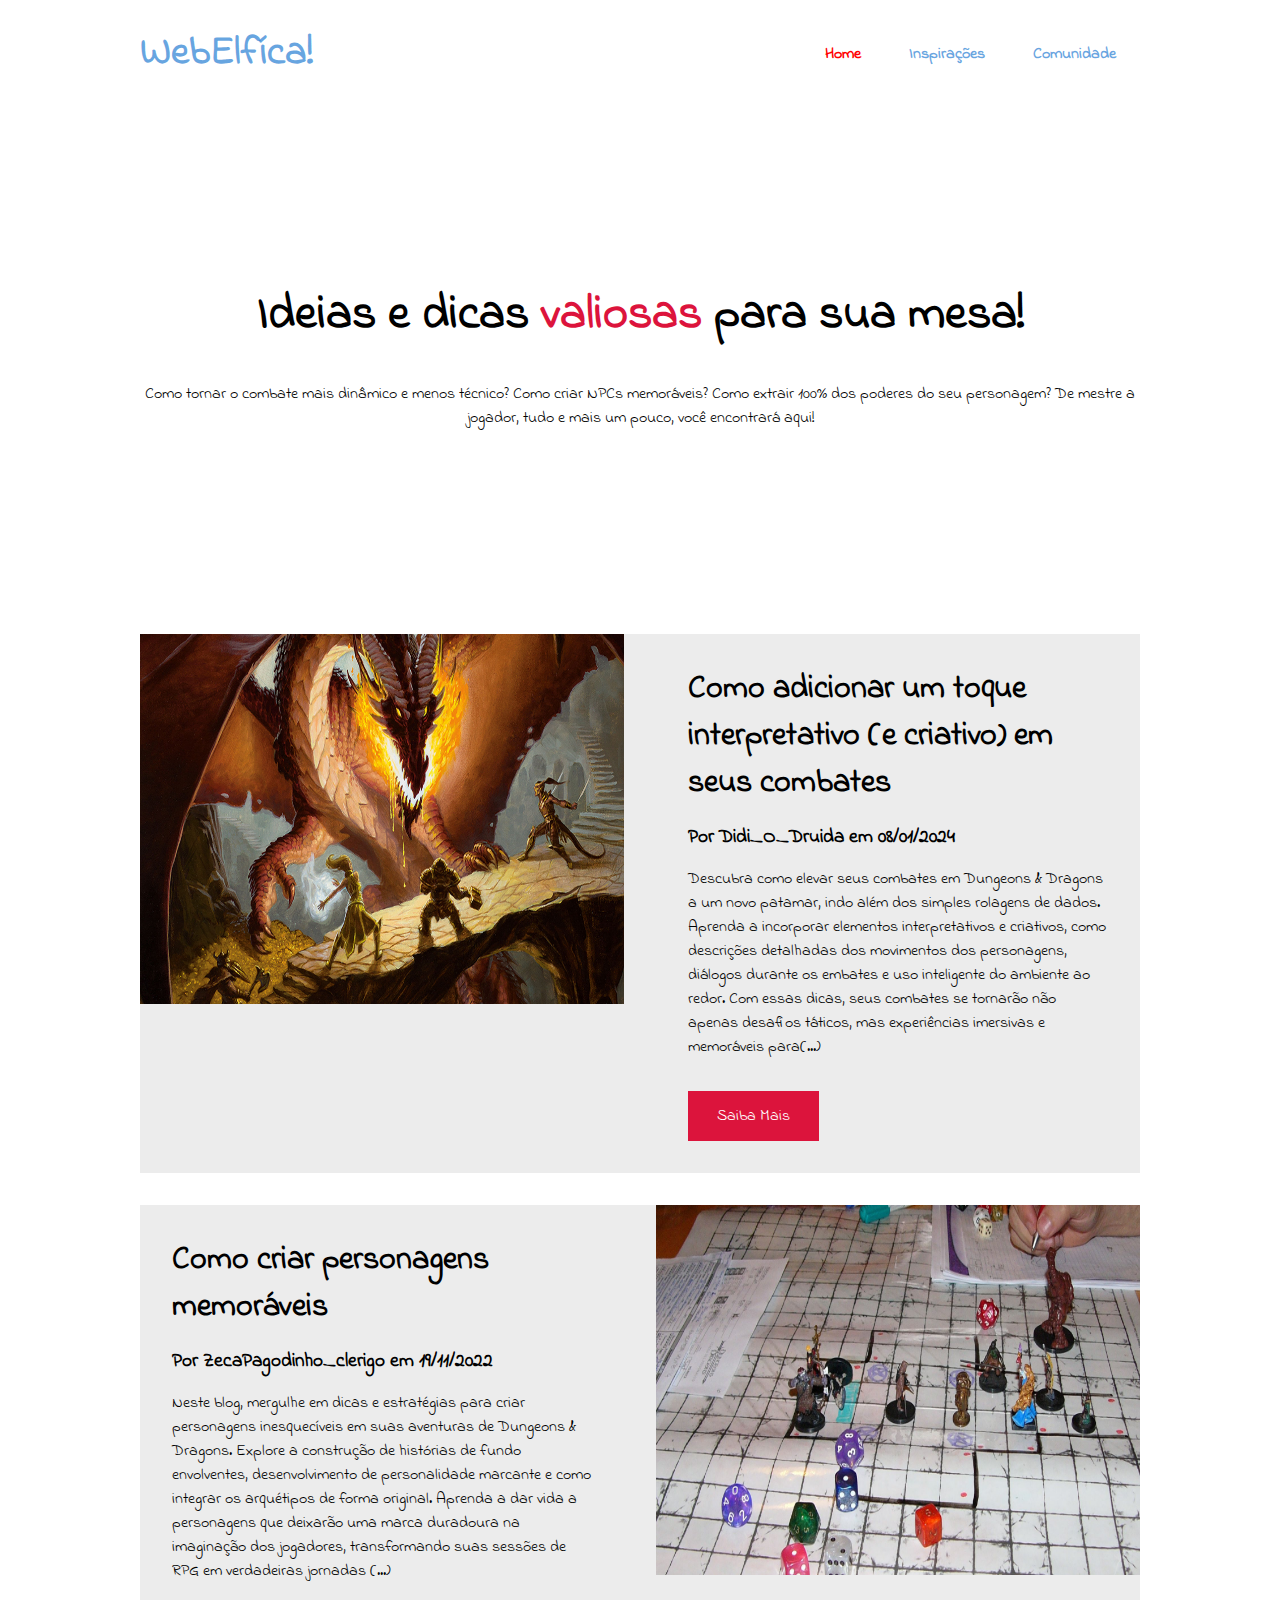
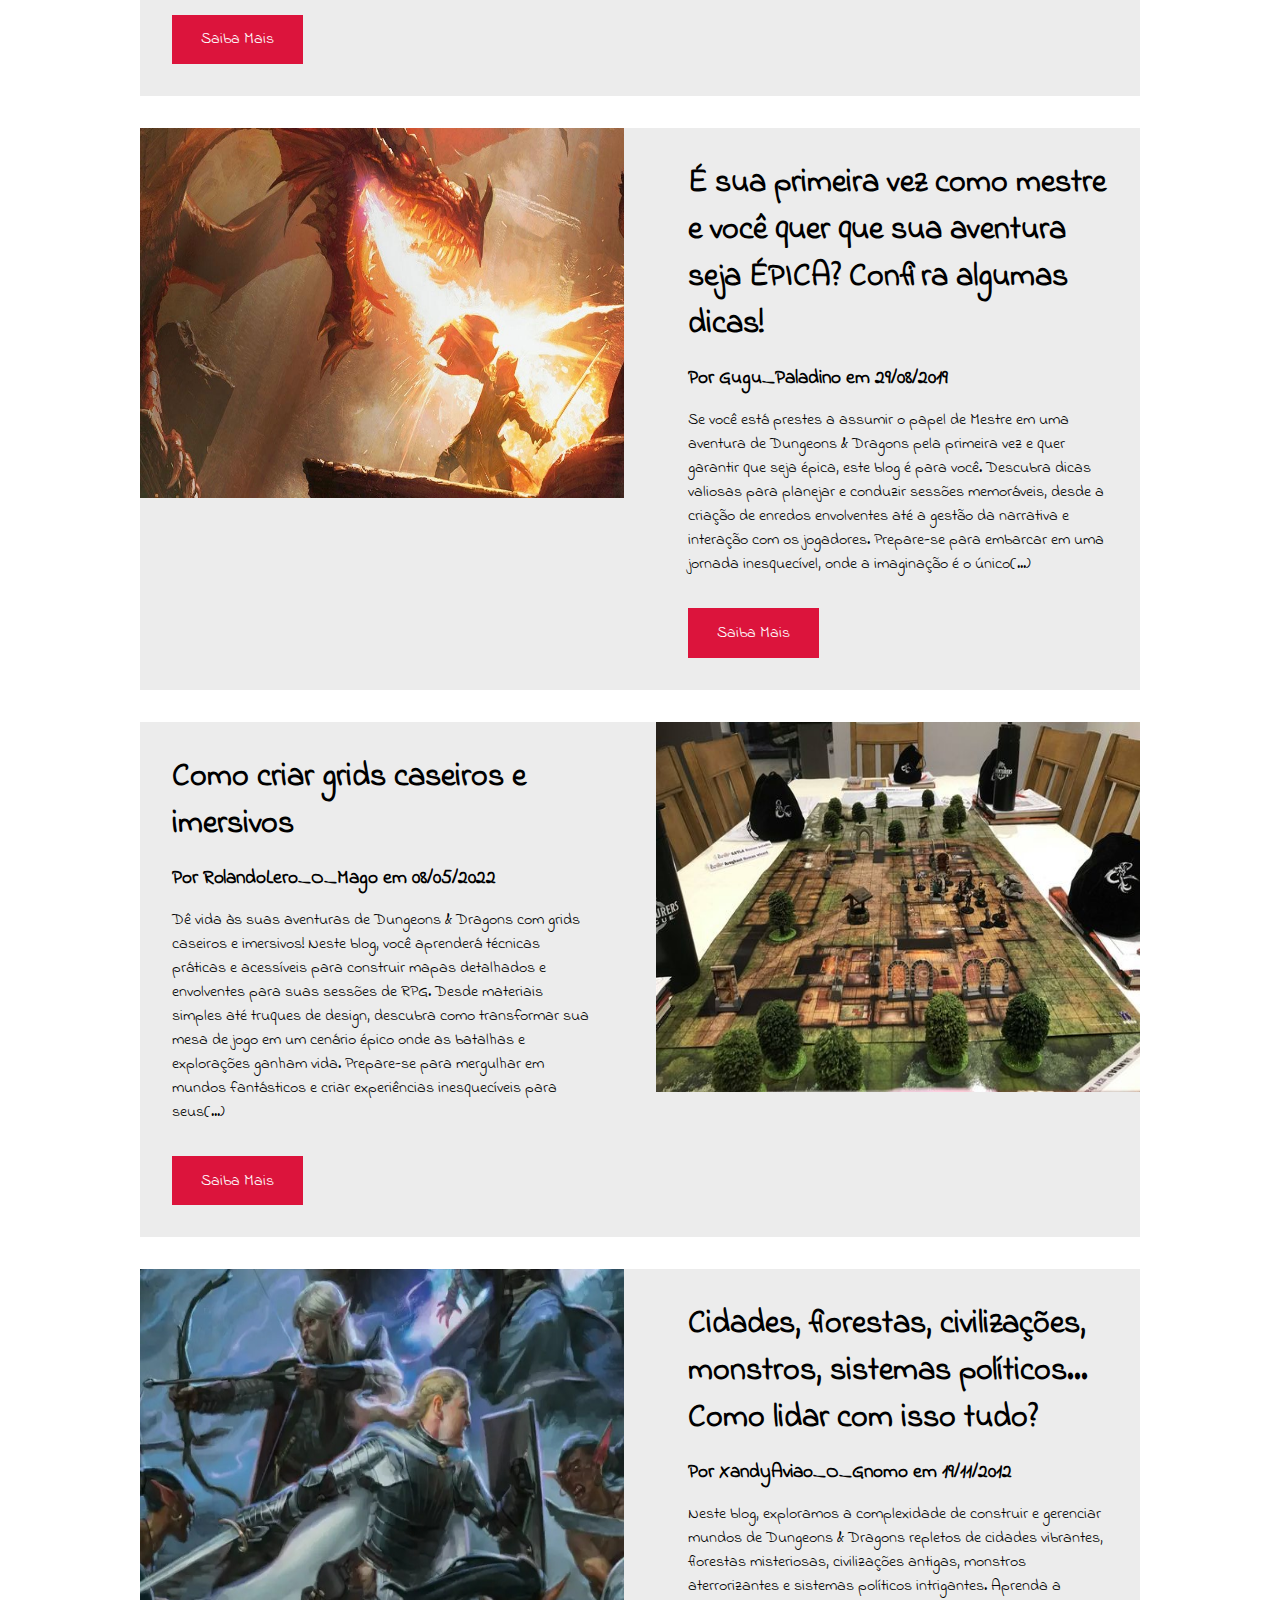
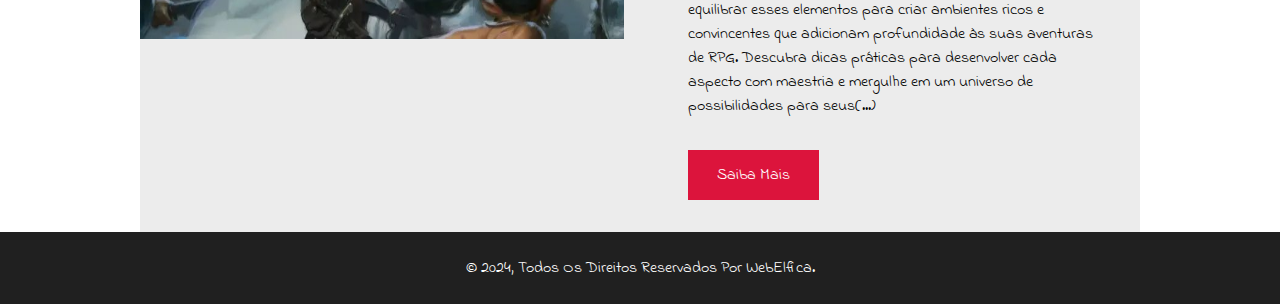
==== index.html @ 07626b5f "Initial commit" ====
<!DOCTYPE html>
<html lang="en">

<head>
  <meta charset="UTF-8">
  <meta http-equiv="X-UA-Compatible" content="IE=edge">
  <meta name="viewport" content="width=device-width, initial-scale=1.0">
  <link rel="stylesheet" href="style.css">
  <title>Document</title>
</head>

<body>
  <div class="container">
    <header class="header">
      <div class="logo">WebElfíca!</div>

      <nav>
        <ul>
          <li><a href="#"class="active" >Home</a></li>
          <li><a href="#">Inspirações</a></li>
          <li><a href="#">Comunidade</a></li>
        </ul>
      </nav>
    </header>
    <section class="hero">
      <h1>Ideias e dicas<span> valiosas</span> para sua mesa!</h1>
      <p>Como tornar o combate mais dinâmico e menos técnico? Como criar NPCs memoráveis? Como extrair 100% dos poderes do seu personagem? De mestre a jogador, tudo e mais um pouco, você encontrará aqui!</p>
    </section>
    <main>
      <section class="card">
        <img src="dd.jpg" height="250" alt="Imagem de um jogador de D&D">
        <div>
          <h3>Como adicionar um toque interpretativo (e criativo) em seus combates</h3>
          <p class="publish-date">Por Didi_O_Druida em 08/01/2024</p>
          <p> Descubra como elevar seus combates em Dungeons & Dragons a um novo patamar, indo além dos simples rolagens de dados. Aprenda a incorporar elementos interpretativos e criativos, como descrições detalhadas dos movimentos dos personagens, diálogos durante os embates e uso inteligente do ambiente ao redor. Com essas dicas, seus combates se tornarão não apenas desafios táticos, mas experiências imersivas e memoráveis para(...)</p>
          <a href="#" class="btn">Saiba mais</a>
        </div>
      </section>

      <section class="card">
        <img src="bonecos_dnd.jpg" height="250" alt="Tabuleiro com miniaturas e dados ">
        <div>
          <h3>Como criar personagens memoráveis</h3>
          <p class="publish-date">Por ZecaPagodinho_clerigo em 19/11/2022</p>
          <p>Neste blog, mergulhe em dicas e estratégias para criar personagens inesquecíveis em suas aventuras de Dungeons & Dragons. Explore a construção de histórias de fundo envolventes, desenvolvimento de personalidade marcante e como integrar os arquétipos de forma original. Aprenda a dar vida a personagens que deixarão uma marca duradoura na imaginação dos jogadores, transformando suas sessões de RPG em verdadeiras jornadas (...)</p>
          <a href="#" class="btn">Saiba mais</a>
        </div>
      </section>

      <section class="card">
        <img src="primeira_aven_dnd.jpeg" height="250" alt="Imagem de um jogador de D&D">
        <div>
          <h3>É sua primeira vez como mestre e você quer que sua aventura seja ÉPICA? Confira algumas dicas!</h3>
          <p class="publish-date">Por Gugu_Paladino em 29/08/2019</p>
          <p>Se você está prestes a assumir o papel de Mestre em uma aventura de Dungeons & Dragons pela primeira vez e quer garantir que seja épica, este blog é para você. Descubra dicas valiosas para planejar e conduzir sessões memoráveis, desde a criação de enredos envolventes até a gestão da narrativa e interação com os jogadores. Prepare-se para embarcar em uma jornada inesquecível, onde a imaginação é o único(...)</p>
          <a href="#" class="btn">Saiba mais</a>
        </div>
      </section>

      <section class="card">
        <img src="caseiros.jpg" height="250" alt="Imagem de um jogador de D&D">
        <div>
          <h3>Como criar grids caseiros e imersivos</h3>
          <p class="publish-date">Por RolandoLero_O_Mago em 08/05/2022</p>
          <p>Dê vida às suas aventuras de Dungeons & Dragons com grids caseiros e imersivos! Neste blog, você aprenderá técnicas práticas e acessíveis para construir mapas detalhados e envolventes para suas sessões de RPG. Desde materiais simples até truques de design, descubra como transformar sua mesa de jogo em um cenário épico onde as batalhas e explorações ganham vida. Prepare-se para mergulhar em mundos fantásticos e criar experiências inesquecíveis para seus(...)</p>
          <a href="#" class="btn">Saiba mais</a>
        </div>
      </section>

      <section class="card">
        <img src="druida.png" height="250" alt="Imagem de um jogador de D&D">
        <div>
          <h3>Cidades, florestas, civilizações, monstros, sistemas políticos... Como lidar com isso tudo?</h3>
          <p class="publish-date">Por XandyAviao_O_Gnomo em 19/11/2012</p>
          <p> Neste blog, exploramos a complexidade de construir e gerenciar mundos de Dungeons & Dragons repletos de cidades vibrantes, florestas misteriosas, civilizações antigas, monstros aterrorizantes e sistemas políticos intrigantes. Aprenda a equilibrar esses elementos para criar ambientes ricos e convincentes que adicionam profundidade às suas aventuras de RPG. Descubra dicas práticas para desenvolver cada aspecto com maestria e mergulhe em um universo de possibilidades para seus(...)</p>
          <a href="#" class="btn">Saiba mais</a>
        </div>
      </section>
    </main>
  </div>
  <div class="footer">
    &copy; 2024, Todos Os Direitos Reservados por WebElfica.
  </div>

</body>

</html>
---- style.css ----
@import url('https://fonts.googleapis.com/css2?family=Indie+Flower&family=Kanit:ital,wght@0,100;0,200;0,300;0,400;0,500;0,600;0,700;0,800;0,900;1,100;1,200;1,300;1,400;1,500;1,600;1,700;1,800;1,900&family=Roboto+Slab:wght@400;500;600;700;800;900&display=swap');

*,
*::before,
*::after{
  margin: 0;
  padding: 0;
  box-sizing: border-box;
}

body{
    font-family: "Indie Flower", cursive;
    font-weight: 400;
    font-style: normal;
  
}
a{
  color: #0069cc99;
  text-decoration: none;    
}
.container{
  max-width: 1000px;
  margin: 0 auto;
}
.header{
  display: flex;
  align-items: center;
  justify-content: space-between;
  padding: 1.5rem 0;
}
.logo{
  font-size: 2.5rem;
  color: #0069cc99;
  font-weight: 700;
}

nav ul{
  display: flex;
}

nav ul li{
  list-style: none;
}

nav ul li a{
  font-weight: 700;
  padding: 0 1.5rem;
}

.active{
  color: red;
}

.hero{
  height: 55vh;
  display: flex;
  flex-direction: column;
  align-items: center;
  justify-content: center;
  text-align: center;
}
.hero h1{
  font-size: 3rem;
  margin-bottom: 2rem;
}
.hero h1 span{
  color: crimson;
}

img{
  width: 100%;
}
.card{
  display: grid;
  grid-template-columns: repeat(2, 1fr);
  gap: 2rem;
  margin-top: 2rem;
  background-color: #ececec;
  
}

.card > div{
  padding: 2rem;
}

.card:nth-child(even) img{
  order: 2;
}

.card img{
  height: 370px;
}
.card h3{
  font-size: 2rem;
  margin-bottom: 1rem;
}
.publish-date{
  font-size: 1.2rem;
  font-weight: 700;
  margin-bottom: 1rem;
}

.btn{
  display: inline-block;
  text-transform: capitalize;
  background: crimson;
  color: #fff;
  padding: .8rem 1.8rem;
  margin-top: 2rem;
  cursor: pointer;
  transition: opacity .2s ease;
}
.btn:hover{
  opacity: .8;
}

.footer{
  font-size: 1rem;
  background: #202020;
  padding: 1.5rem 0;
  color: #fff;
  text-align: center;
  text-transform: capitalize;
}

@media(max-width: 1000px){
  .container{
    padding: 0 5%;
    
  }
}

@media(max-width: 700px){
  body{
    font-size: 1.2rem;
  }
  .hero h1,
  .logo{
    font-size: 2rem;
  }
  .card{
    display: block;
  }
    
  
}
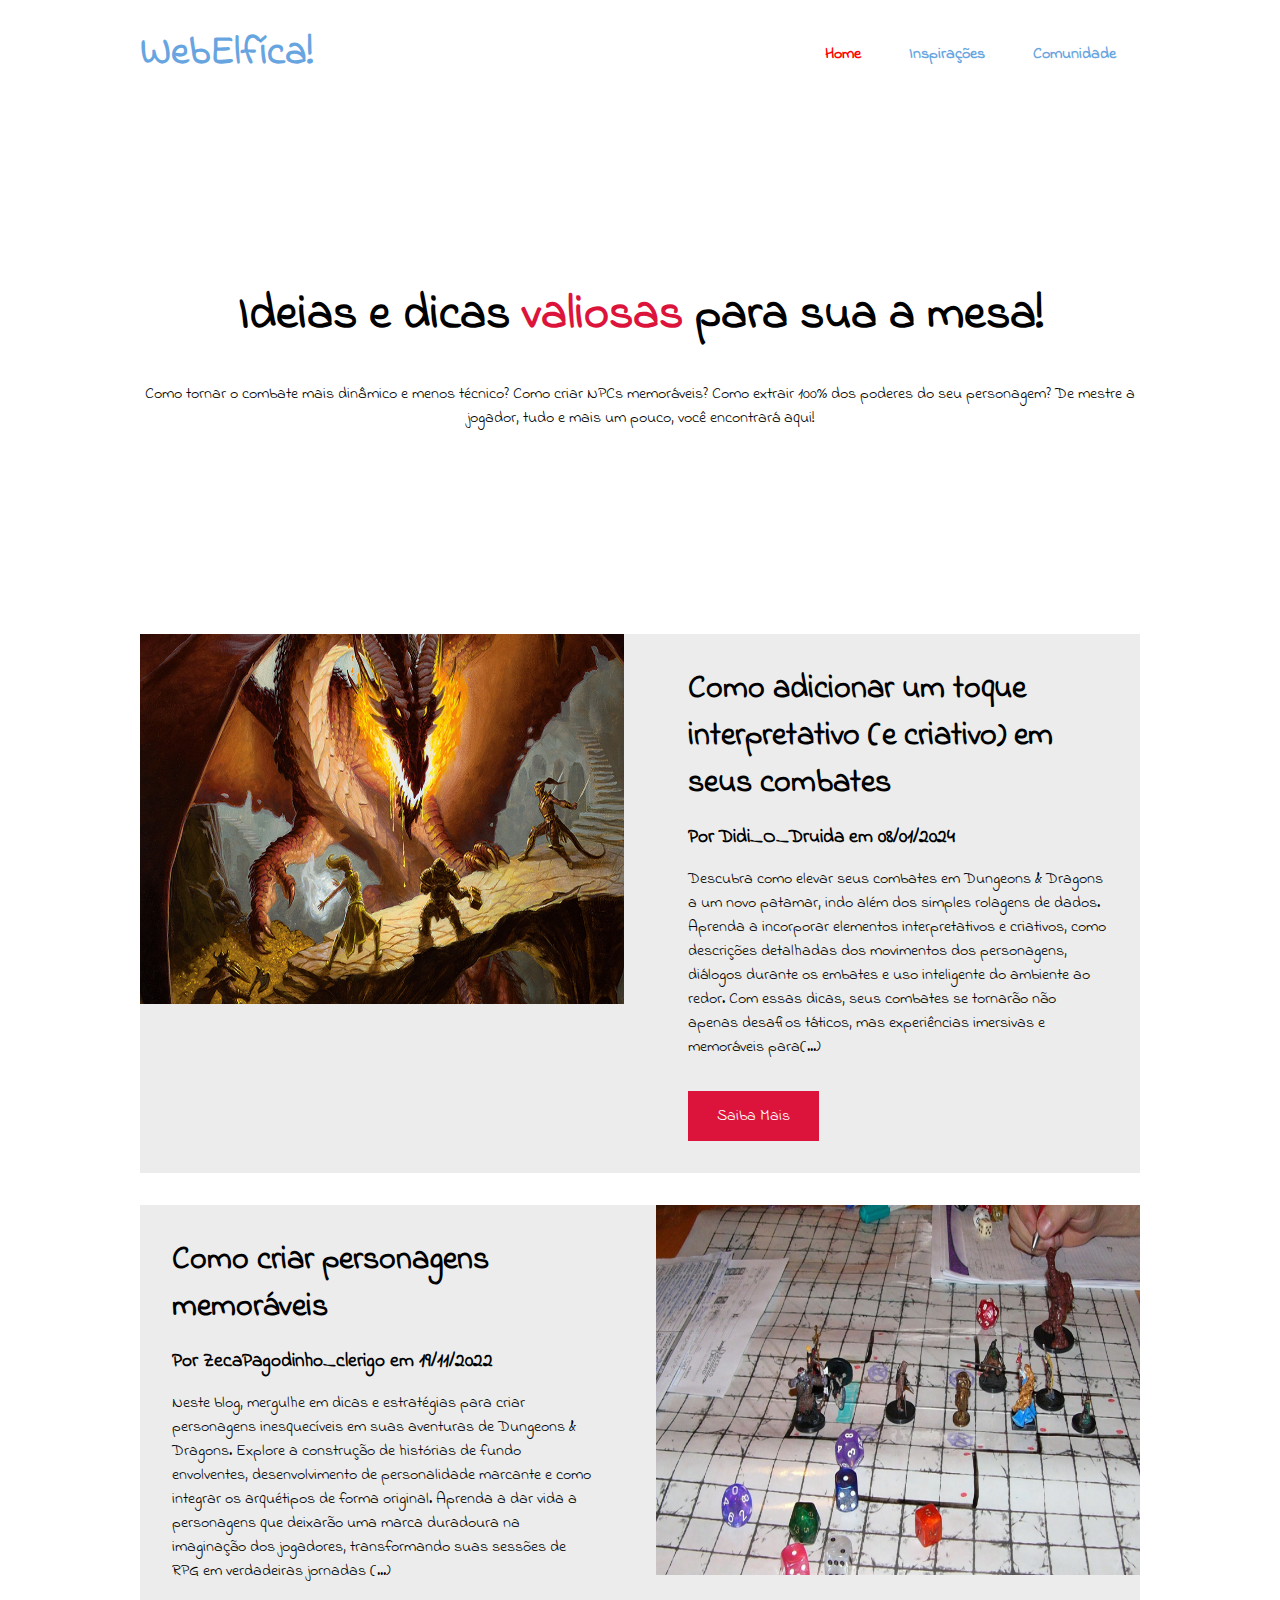
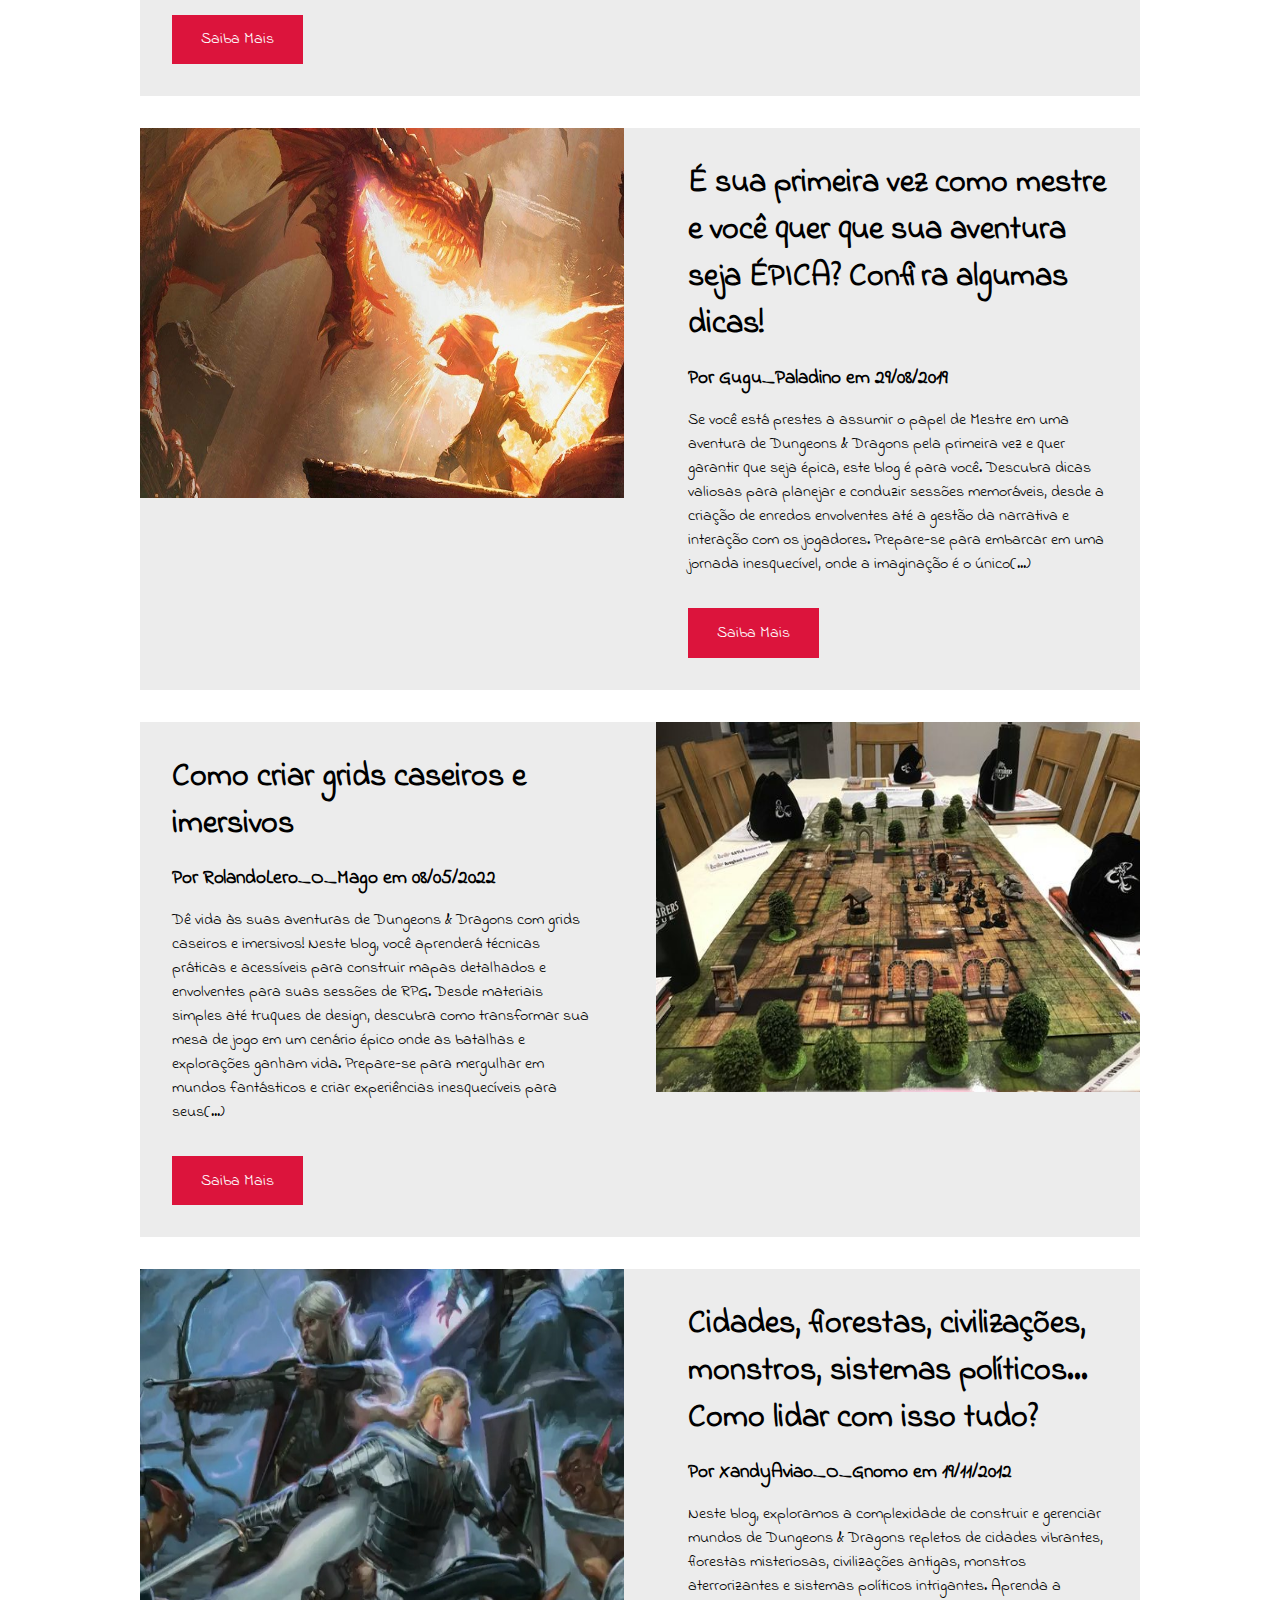
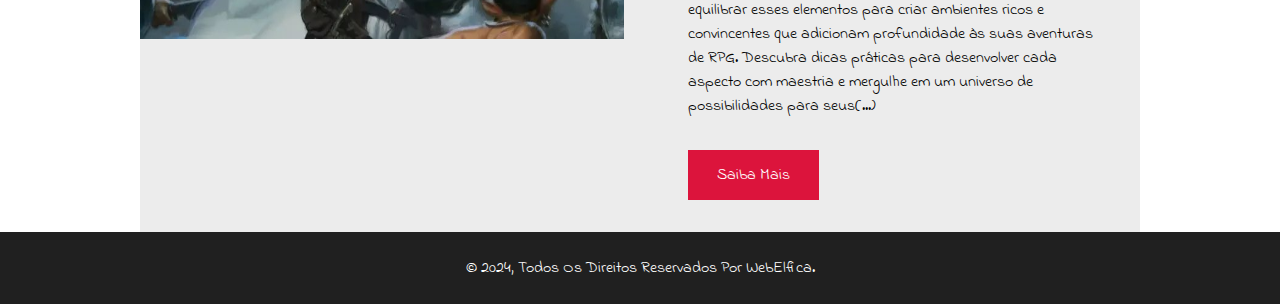
==== commit 225c4b1e: "Correção no título inicial" ====
--- a/index.html
+++ b/index.html
@@ -23,7 +23,7 @@
       </nav>
     </header>
     <section class="hero">
-      <h1>Ideias e dicas<span> valiosas</span> para sua mesa!</h1>
+      <h1>Ideias e dicas<span> valiosas</span> para sua a mesa!</h1>
       <p>Como tornar o combate mais dinâmico e menos técnico? Como criar NPCs memoráveis? Como extrair 100% dos poderes do seu personagem? De mestre a jogador, tudo e mais um pouco, você encontrará aqui!</p>
     </section>
     <main>
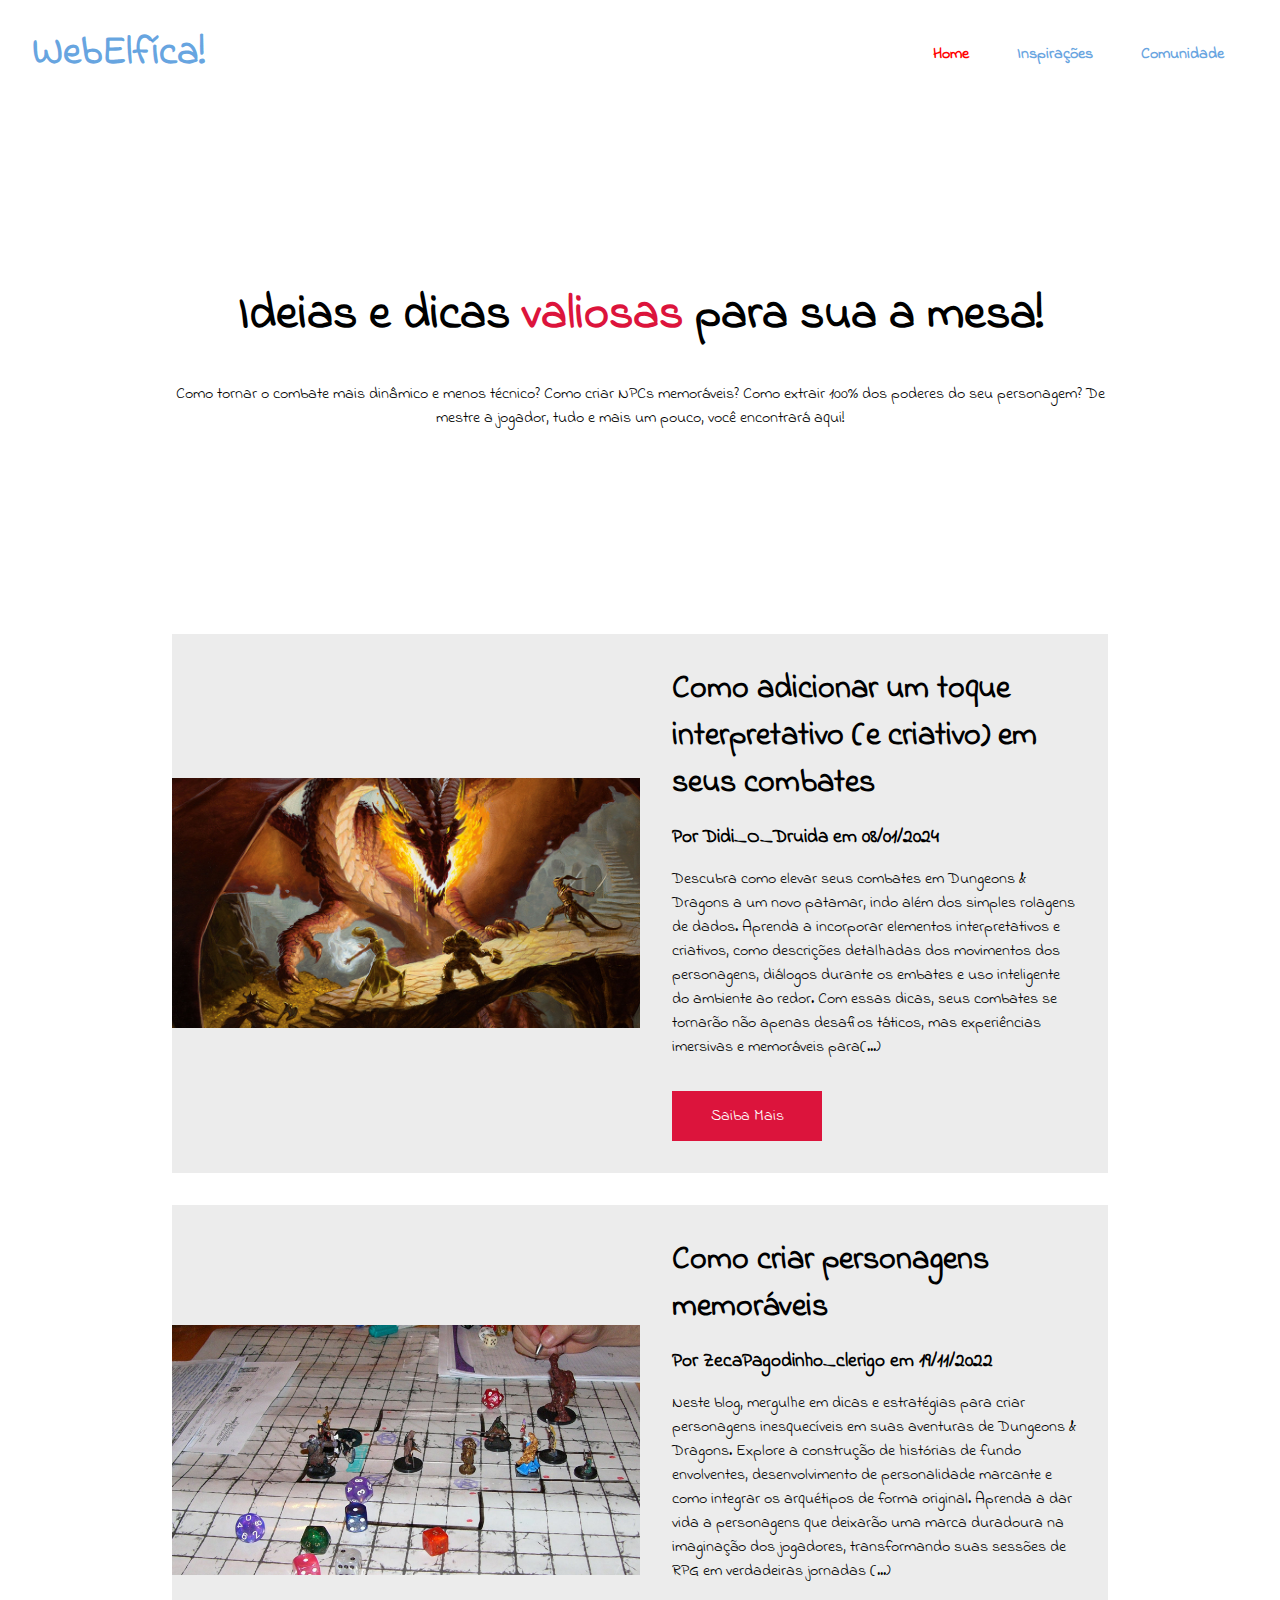
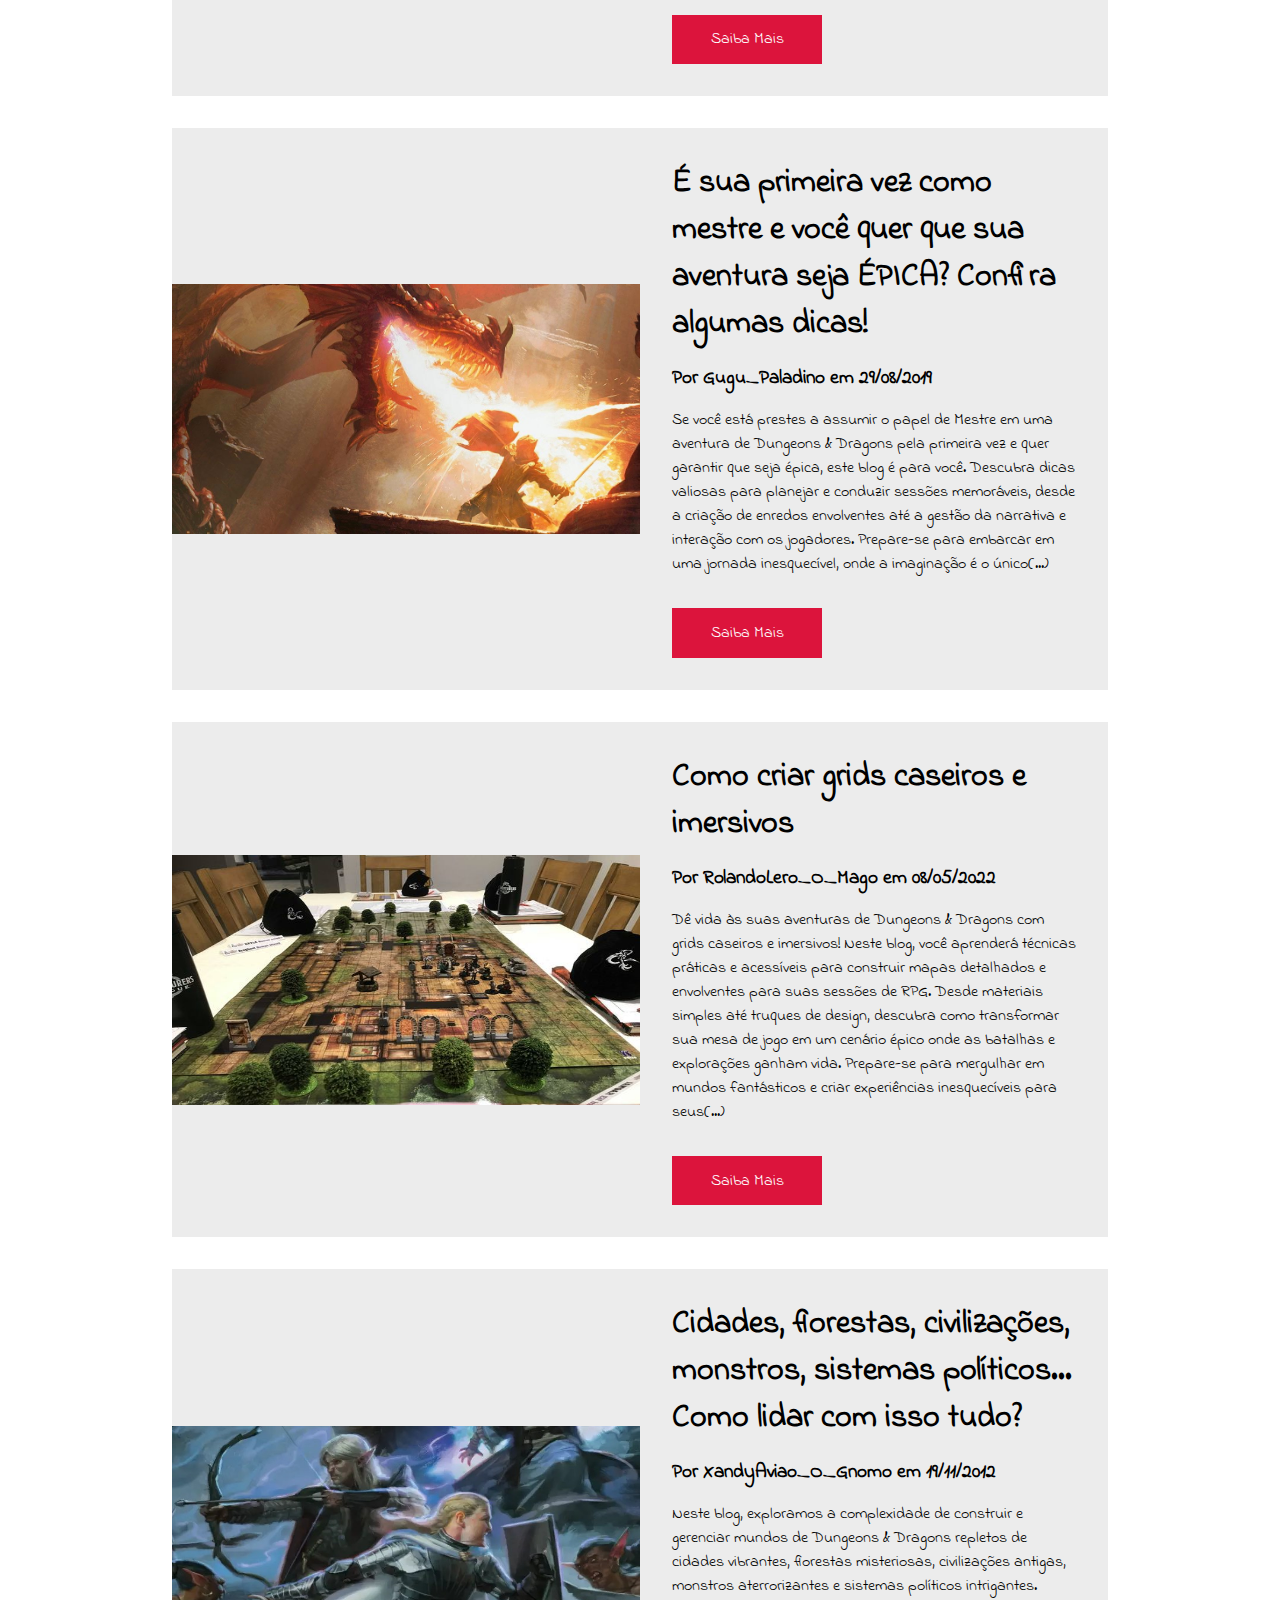
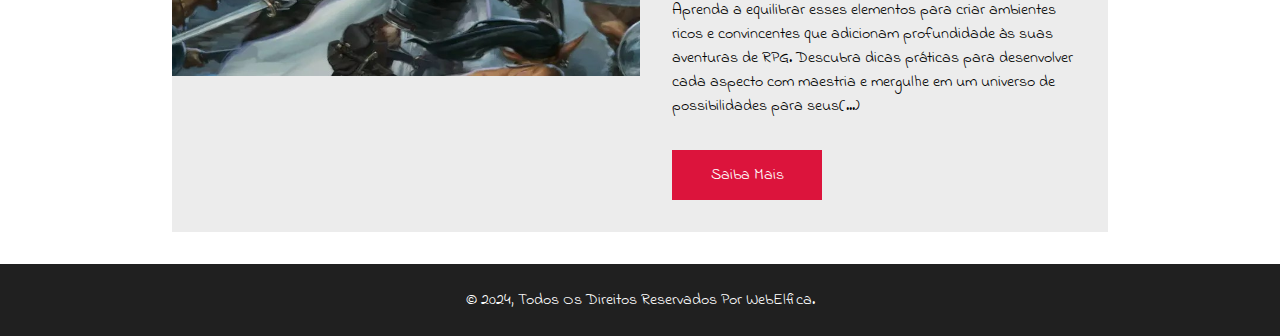
==== commit dd0fb8d3: "Atualização WebElfica!" ====
--- a/index.html
+++ b/index.html
@@ -1,87 +1,163 @@
 <!DOCTYPE html>
 <html lang="en">
+  <head>
+    <meta charset="UTF-8" />
+    <meta http-equiv="X-UA-Compatible" content="IE=edge" />
+    <meta name="viewport" content="width=device-width, initial-scale=1.0" />
+    <link rel="stylesheet" href="style.css" />
+    <title>Document</title>
+  </head>
 
-<head>
-  <meta charset="UTF-8">
-  <meta http-equiv="X-UA-Compatible" content="IE=edge">
-  <meta name="viewport" content="width=device-width, initial-scale=1.0">
-  <link rel="stylesheet" href="style.css">
-  <title>Document</title>
-</head>
+  <body>
+    <div class="container">
+      <header class="header">
+        <div class="logo">WebElfíca!</div>
 
-<body>
-  <div class="container">
-    <header class="header">
-      <div class="logo">WebElfíca!</div>
+        <nav class="desktop">
+          <ul>
+            <li><a href="#" class="active">Home</a></li>
+            <li><a href="#">Inspirações</a></li>
+            <li><a href="#">Comunidade</a></li>
+          </ul>
+        </nav>
 
-      <nav>
-        <ul>
-          <li><a href="#"class="active" >Home</a></li>
-          <li><a href="#">Inspirações</a></li>
-          <li><a href="#">Comunidade</a></li>
-        </ul>
-      </nav>
-    </header>
-    <section class="hero">
-      <h1>Ideias e dicas<span> valiosas</span> para sua a mesa!</h1>
-      <p>Como tornar o combate mais dinâmico e menos técnico? Como criar NPCs memoráveis? Como extrair 100% dos poderes do seu personagem? De mestre a jogador, tudo e mais um pouco, você encontrará aqui!</p>
-    </section>
-    <main>
-      <section class="card">
-        <img src="dd.jpg" height="250" alt="Imagem de um jogador de D&D">
-        <div>
-          <h3>Como adicionar um toque interpretativo (e criativo) em seus combates</h3>
-          <p class="publish-date">Por Didi_O_Druida em 08/01/2024</p>
-          <p> Descubra como elevar seus combates em Dungeons & Dragons a um novo patamar, indo além dos simples rolagens de dados. Aprenda a incorporar elementos interpretativos e criativos, como descrições detalhadas dos movimentos dos personagens, diálogos durante os embates e uso inteligente do ambiente ao redor. Com essas dicas, seus combates se tornarão não apenas desafios táticos, mas experiências imersivas e memoráveis para(...)</p>
-          <a href="#" class="btn">Saiba mais</a>
-        </div>
-      </section>
+        <nav class="mobile">
+          <div class="line"></div>
+          <div class="line"></div>
+          <div class="line"></div>
+        </nav>
 
-      <section class="card">
-        <img src="bonecos_dnd.jpg" height="250" alt="Tabuleiro com miniaturas e dados ">
-        <div>
-          <h3>Como criar personagens memoráveis</h3>
-          <p class="publish-date">Por ZecaPagodinho_clerigo em 19/11/2022</p>
-          <p>Neste blog, mergulhe em dicas e estratégias para criar personagens inesquecíveis em suas aventuras de Dungeons & Dragons. Explore a construção de histórias de fundo envolventes, desenvolvimento de personalidade marcante e como integrar os arquétipos de forma original. Aprenda a dar vida a personagens que deixarão uma marca duradoura na imaginação dos jogadores, transformando suas sessões de RPG em verdadeiras jornadas (...)</p>
-          <a href="#" class="btn">Saiba mais</a>
-        </div>
-      </section>
-
-      <section class="card">
-        <img src="primeira_aven_dnd.jpeg" height="250" alt="Imagem de um jogador de D&D">
-        <div>
-          <h3>É sua primeira vez como mestre e você quer que sua aventura seja ÉPICA? Confira algumas dicas!</h3>
-          <p class="publish-date">Por Gugu_Paladino em 29/08/2019</p>
-          <p>Se você está prestes a assumir o papel de Mestre em uma aventura de Dungeons & Dragons pela primeira vez e quer garantir que seja épica, este blog é para você. Descubra dicas valiosas para planejar e conduzir sessões memoráveis, desde a criação de enredos envolventes até a gestão da narrativa e interação com os jogadores. Prepare-se para embarcar em uma jornada inesquecível, onde a imaginação é o único(...)</p>
-          <a href="#" class="btn">Saiba mais</a>
-        </div>
-      </section>
-
-      <section class="card">
-        <img src="caseiros.jpg" height="250" alt="Imagem de um jogador de D&D">
-        <div>
-          <h3>Como criar grids caseiros e imersivos</h3>
-          <p class="publish-date">Por RolandoLero_O_Mago em 08/05/2022</p>
-          <p>Dê vida às suas aventuras de Dungeons & Dragons com grids caseiros e imersivos! Neste blog, você aprenderá técnicas práticas e acessíveis para construir mapas detalhados e envolventes para suas sessões de RPG. Desde materiais simples até truques de design, descubra como transformar sua mesa de jogo em um cenário épico onde as batalhas e explorações ganham vida. Prepare-se para mergulhar em mundos fantásticos e criar experiências inesquecíveis para seus(...)</p>
-          <a href="#" class="btn">Saiba mais</a>
-        </div>
-      </section>
-
-      <section class="card">
-        <img src="druida.png" height="250" alt="Imagem de um jogador de D&D">
-        <div>
-          <h3>Cidades, florestas, civilizações, monstros, sistemas políticos... Como lidar com isso tudo?</h3>
-          <p class="publish-date">Por XandyAviao_O_Gnomo em 19/11/2012</p>
-          <p> Neste blog, exploramos a complexidade de construir e gerenciar mundos de Dungeons & Dragons repletos de cidades vibrantes, florestas misteriosas, civilizações antigas, monstros aterrorizantes e sistemas políticos intrigantes. Aprenda a equilibrar esses elementos para criar ambientes ricos e convincentes que adicionam profundidade às suas aventuras de RPG. Descubra dicas práticas para desenvolver cada aspecto com maestria e mergulhe em um universo de possibilidades para seus(...)</p>
-          <a href="#" class="btn">Saiba mais</a>
-        </div>
-      </section>
-    </main>
-  </div>
-  <div class="footer">
-    &copy; 2024, Todos Os Direitos Reservados por WebElfica.
-  </div>
-
-</body>
-
-</html>+      </header>
+      <div class="content-container">
+        <section class="hero">
+          <h1>Ideias e dicas<span> valiosas</span> para sua a mesa!</h1>
+          <p>
+            Como tornar o combate mais dinâmico e menos técnico? Como criar NPCs
+            memoráveis? Como extrair 100% dos poderes do seu personagem? De
+            mestre a jogador, tudo e mais um pouco, você encontrará aqui!
+          </p>
+        </section>
+        <main>
+          <section class="card">
+            <img src="dd.jpg" height="250" alt="Imagem de um jogador de D&D" />
+            <div>
+              <h3>
+                Como adicionar um toque interpretativo (e criativo) em seus
+                combates
+              </h3>
+              <p class="publish-date">Por Didi_O_Druida em 08/01/2024</p>
+              <p>
+                Descubra como elevar seus combates em Dungeons & Dragons a um
+                novo patamar, indo além dos simples rolagens de dados. Aprenda a
+                incorporar elementos interpretativos e criativos, como
+                descrições detalhadas dos movimentos dos personagens, diálogos
+                durante os embates e uso inteligente do ambiente ao redor. Com
+                essas dicas, seus combates se tornarão não apenas desafios
+                táticos, mas experiências imersivas e memoráveis para(...)
+              </p>
+              <a href="#" class="btn">Saiba mais</a>
+            </div>
+          </section>
+          <section class="card">
+            <img
+              src="bonecos_dnd.jpg"
+              height="250"
+              alt="Tabuleiro com miniaturas e dados "
+            />
+            <div>
+              <h3>Como criar personagens memoráveis</h3>
+              <p class="publish-date">
+                Por ZecaPagodinho_clerigo em 19/11/2022
+              </p>
+              <p>
+                Neste blog, mergulhe em dicas e estratégias para criar
+                personagens inesquecíveis em suas aventuras de Dungeons &
+                Dragons. Explore a construção de histórias de fundo envolventes,
+                desenvolvimento de personalidade marcante e como integrar os
+                arquétipos de forma original. Aprenda a dar vida a personagens
+                que deixarão uma marca duradoura na imaginação dos jogadores,
+                transformando suas sessões de RPG em verdadeiras jornadas (...)
+              </p>
+              <a href="#" class="btn">Saiba mais</a>
+            </div>
+          </section>
+          <section class="card">
+            <img
+              src="primeira_aven_dnd.jpeg"
+              height="250"
+              alt="Imagem de um jogador de D&D"
+            />
+            <div>
+              <h3>
+                É sua primeira vez como mestre e você quer que sua aventura seja
+                ÉPICA? Confira algumas dicas!
+              </h3>
+              <p class="publish-date">Por Gugu_Paladino em 29/08/2019</p>
+              <p>
+                Se você está prestes a assumir o papel de Mestre em uma aventura
+                de Dungeons & Dragons pela primeira vez e quer garantir que seja
+                épica, este blog é para você. Descubra dicas valiosas para
+                planejar e conduzir sessões memoráveis, desde a criação de
+                enredos envolventes até a gestão da narrativa e interação com os
+                jogadores. Prepare-se para embarcar em uma jornada inesquecível,
+                onde a imaginação é o único(...)
+              </p>
+              <a href="#" class="btn">Saiba mais</a>
+            </div>
+          </section>
+          <section class="card">
+            <img
+              src="caseiros.jpg"
+              height="250"
+              alt="Imagem de um jogador de D&D"
+            />
+            <div>
+              <h3>Como criar grids caseiros e imersivos</h3>
+              <p class="publish-date">Por RolandoLero_O_Mago em 08/05/2022</p>
+              <p>
+                Dê vida às suas aventuras de Dungeons & Dragons com grids
+                caseiros e imersivos! Neste blog, você aprenderá técnicas
+                práticas e acessíveis para construir mapas detalhados e
+                envolventes para suas sessões de RPG. Desde materiais simples
+                até truques de design, descubra como transformar sua mesa de
+                jogo em um cenário épico onde as batalhas e explorações ganham
+                vida. Prepare-se para mergulhar em mundos fantásticos e criar
+                experiências inesquecíveis para seus(...)
+              </p>
+              <a href="#" class="btn">Saiba mais</a>
+            </div>
+          </section>
+          <section class="card">
+            <img
+              src="druida.png"
+              height="250"
+              alt="Imagem de um jogador de D&D"
+            />
+            <div>
+              <h3>
+                Cidades, florestas, civilizações, monstros, sistemas
+                políticos... Como lidar com isso tudo?
+              </h3>
+              <p class="publish-date">Por XandyAviao_O_Gnomo em 19/11/2012</p>
+              <p>
+                Neste blog, exploramos a complexidade de construir e gerenciar
+                mundos de Dungeons & Dragons repletos de cidades vibrantes,
+                florestas misteriosas, civilizações antigas, monstros
+                aterrorizantes e sistemas políticos intrigantes. Aprenda a
+                equilibrar esses elementos para criar ambientes ricos e
+                convincentes que adicionam profundidade às suas aventuras de
+                RPG. Descubra dicas práticas para desenvolver cada aspecto com
+                maestria e mergulhe em um universo de possibilidades para
+                seus(...)
+              </p>
+              <a href="#" class="btn">Saiba mais</a>
+            </div>
+          </section>
+        </main>
+      </div>
+    </div>
+    <div class="footer">
+      &copy; 2024, Todos Os Direitos Reservados por WebElfica.
+    </div>
+  </body>
+</html>
--- a/style.css
+++ b/style.css
@@ -1,120 +1,153 @@
-@import url('https://fonts.googleapis.com/css2?family=Indie+Flower&family=Kanit:ital,wght@0,100;0,200;0,300;0,400;0,500;0,600;0,700;0,800;0,900;1,100;1,200;1,300;1,400;1,500;1,600;1,700;1,800;1,900&family=Roboto+Slab:wght@400;500;600;700;800;900&display=swap');
+@import url("https://fonts.googleapis.com/css2?family=Indie+Flower&family=Kanit:ital,wght@0,100;0,200;0,300;0,400;0,500;0,600;0,700;0,800;0,900;1,100;1,200;1,300;1,400;1,500;1,600;1,700;1,800;1,900&family=Roboto+Slab:wght@400;500;600;700;800;900&display=swap");
 
 *,
 *::before,
-*::after{
+*::after {
   margin: 0;
   padding: 0;
   box-sizing: border-box;
 }
 
-body{
-    font-family: "Indie Flower", cursive;
-    font-weight: 400;
-    font-style: normal;
-  
-}
-a{
+body {
+  font-family: "Indie Flower", cursive;
+  font-weight: 400;
+  font-style: normal;
+}
+a {
   color: #0069cc99;
-  text-decoration: none;    
-}
-.container{
-  max-width: 1000px;
-  margin: 0 auto;
-}
-.header{
+  text-decoration: none;
+}
+
+.header {
   display: flex;
   align-items: center;
   justify-content: space-between;
-  padding: 1.5rem 0;
-}
-.logo{
+  margin: 1.5rem 2rem;
+}
+
+nav.mobile {
+  position: absolute;
+  display: none;  
+  max-width: 37px;
+  display: flex;
+  flex-direction: column;
+  gap: 5px;
+  cursor: pointer;
+}
+
+.line {
+  display: none;
+  width: 37px;
+  height: 4px;
+  background-color: #0069cc99;
+  border-radius: 2px;
+}
+
+.logo {
   font-size: 2.5rem;
   color: #0069cc99;
   font-weight: 700;
 }
 
-nav ul{
-  display: flex;
-}
-
-nav ul li{
+nav ul {
+  display: flex;
+}
+
+nav ul li {
   list-style: none;
 }
 
-nav ul li a{
+nav ul li a {
   font-weight: 700;
   padding: 0 1.5rem;
 }
 
-.active{
+.active {
   color: red;
 }
 
-.hero{
+.hero {
   height: 55vh;
   display: flex;
   flex-direction: column;
   align-items: center;
   justify-content: center;
   text-align: center;
-}
-.hero h1{
+  margin-inline: 2rem;
+  margin-bottom: 2rem;
+}
+.hero h1 {
   font-size: 3rem;
   margin-bottom: 2rem;
 }
-.hero h1 span{
+.hero h1 span {
   color: crimson;
 }
 
-img{
+.content-container {
+  max-width: 1000px;
+  margin: 0 auto;
+  display: flex;
+  flex-direction: column;
+  align-items: center;
+}
+
+img {
   width: 100%;
 }
-.card{
-  display: grid;
+
+.card {
+  /* display: grid;
   grid-template-columns: repeat(2, 1fr);
   gap: 2rem;
-  margin-top: 2rem;
+  margin-bottom: 2rem;
+  background-color: #ececec; */
+  max-width: 1000px;
+  display: flex;  
+  align-items: center;
+  margin-bottom: 2rem;
   background-color: #ececec;
-  
-}
-
-.card > div{
+  margin-inline: 2rem;
+}
+
+.card > div {
   padding: 2rem;
-}
-
-.card:nth-child(even) img{
-  order: 2;
-}
-
-.card img{
-  height: 370px;
-}
-.card h3{
+  display: flex;
+  flex-direction: column;
+  justify-content: left;
+  width: 50%;
+}
+
+.card img {
+  width: 50%;
+}
+.card h3 {
   font-size: 2rem;
   margin-bottom: 1rem;
 }
-.publish-date{
+.publish-date {
   font-size: 1.2rem;
   font-weight: 700;
   margin-bottom: 1rem;
 }
 
-.btn{
+.btn {
+  max-width: 150px;
   display: inline-block;
   text-transform: capitalize;
+  text-align: center;
   background: crimson;
   color: #fff;
-  padding: .8rem 1.8rem;
+  padding: 0.8rem 1.8rem;
   margin-top: 2rem;
   cursor: pointer;
-  transition: opacity .2s ease;
-}
-.btn:hover{
-  opacity: .8;
-}
-
-.footer{
+  transition: opacity 0.2s ease;
+}
+.btn:hover {
+  opacity: 0.8;
+}
+
+.footer {
   font-size: 1rem;
   background: #202020;
   padding: 1.5rem 0;
@@ -123,6 +156,53 @@
   text-transform: capitalize;
 }
 
+@media screen and (max-width: 1000px) {
+  .card {
+    max-width: 500px;
+    flex-direction: column;
+    justify-content: left;
+  }
+
+  .card img {
+    width: 100%;
+  }
+
+  .card > div {
+    padding: 2rem;
+    display: flex;
+    flex-direction: column;
+    justify-content: left;
+    width: 100%;
+  }
+}
+
+@media screen and (max-width: 992px) {
+  nav.desktop{
+    display: none;
+    position: absolute;
+  }
+  
+  nav.mobile {
+    position: static;
+    display: flex;  
+  }
+  
+  .line {
+    display: block;
+  }
+}
+
+@media screen and (max-width: 576px) {
+  .logo{
+    font-size: 30px;
+  }
+
+  .hero > h1 {
+    font-size: 30px;
+  }
+}
+
+/*
 @media(max-width: 1000px){
   .container{
     padding: 0 5%;
@@ -143,4 +223,5 @@
   }
     
   
-}+}
+*/
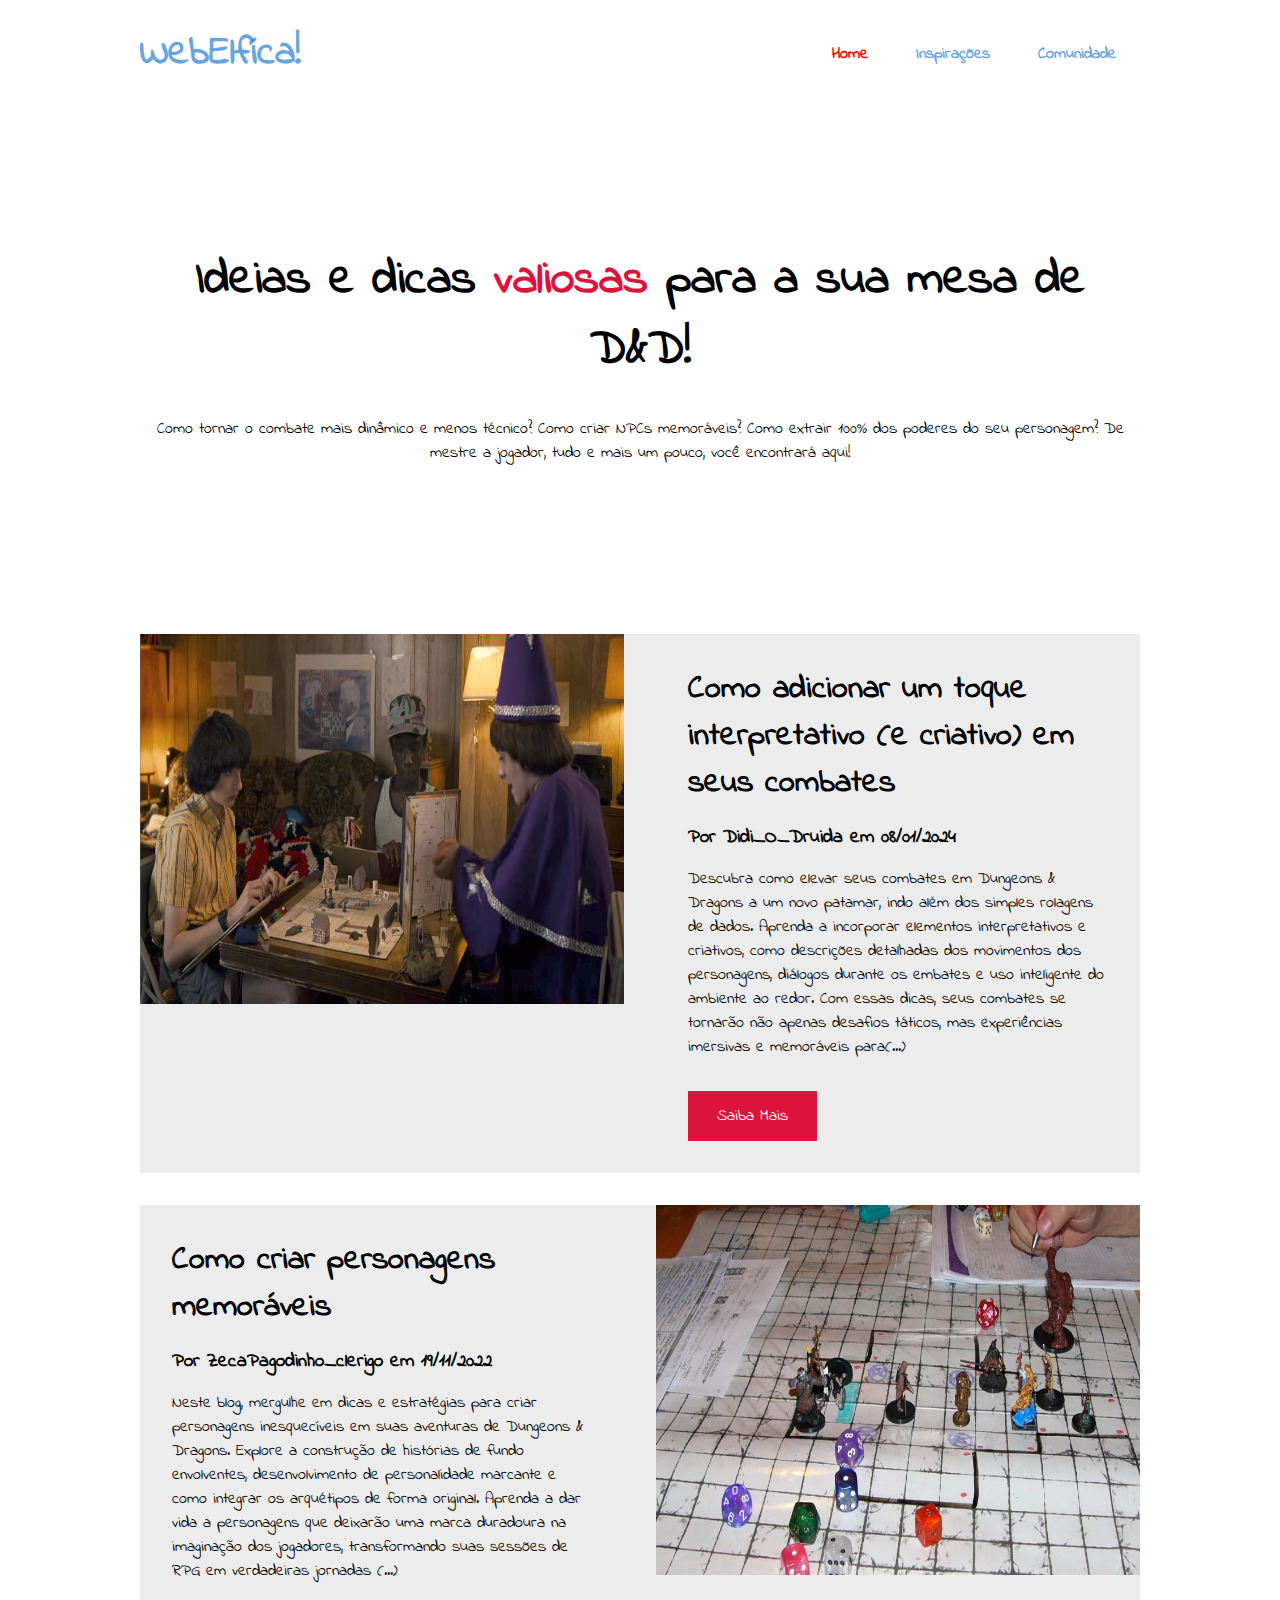
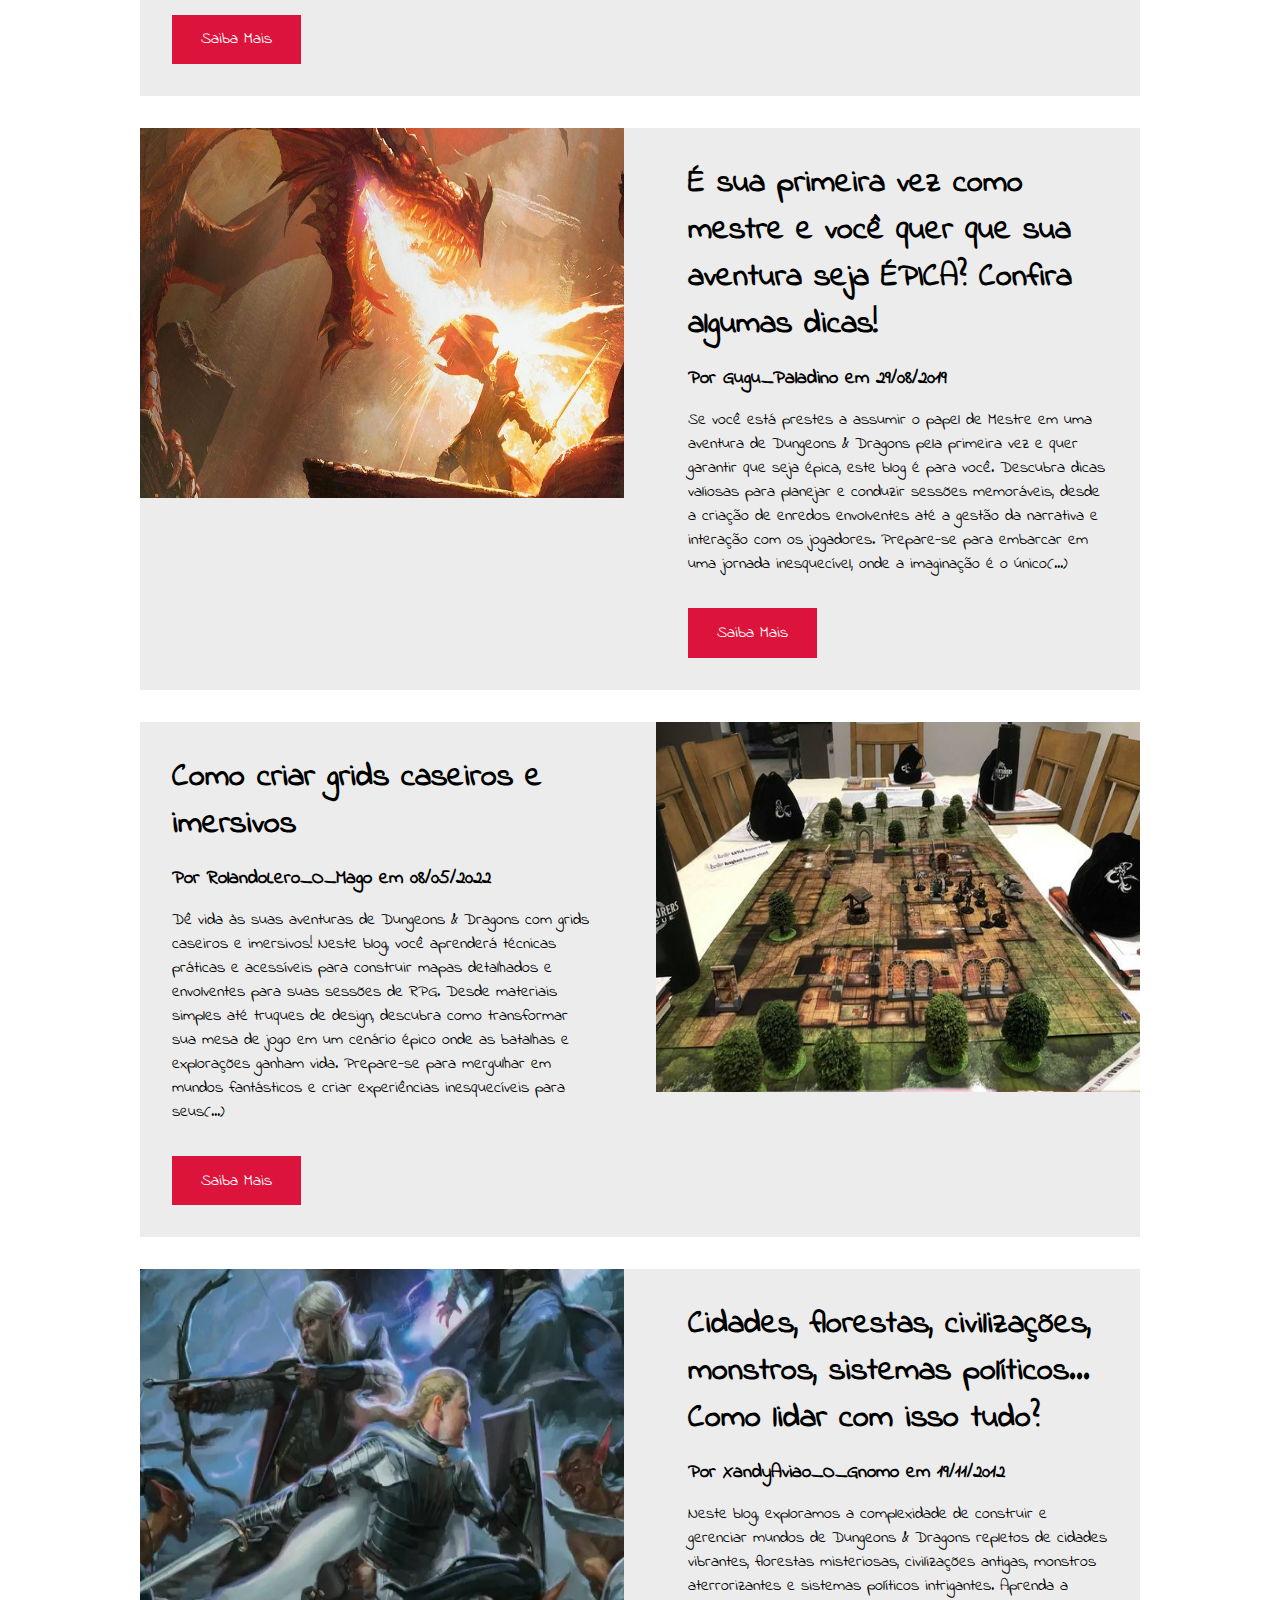
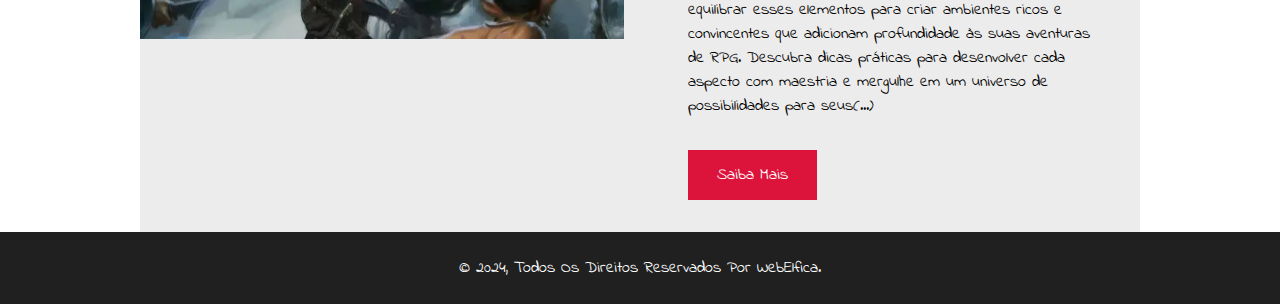
==== commit 9d4df49b: "Configurando PWA" ====
--- a/index.html
+++ b/index.html
@@ -1,163 +1,93 @@
 <!DOCTYPE html>
-<html lang="en">
-  <head>
-    <meta charset="UTF-8" />
-    <meta http-equiv="X-UA-Compatible" content="IE=edge" />
-    <meta name="viewport" content="width=device-width, initial-scale=1.0" />
-    <link rel="stylesheet" href="style.css" />
-    <title>Document</title>
-  </head>
+<html lang="pt-br">
 
-  <body>
-    <div class="container">
-      <header class="header">
-        <div class="logo">WebElfíca!</div>
+<head>
+  <meta charset="UTF-8">
+  <meta http-equiv="X-UA-Compatible" content="IE=edge">
+  <meta name="viewport" content="width=device-width, initial-scale=1.0">
+  <meta name="theme-color" content="#ffffff">
+  <link rel="stylesheet" href="style.css">
+  <title>WebElfica</title>
+</head>
 
-        <nav class="desktop">
-          <ul>
-            <li><a href="#" class="active">Home</a></li>
-            <li><a href="#">Inspirações</a></li>
-            <li><a href="#">Comunidade</a></li>
-          </ul>
-        </nav>
+<body>
 
-        <nav class="mobile">
-          <div class="line"></div>
-          <div class="line"></div>
-          <div class="line"></div>
-        </nav>
+  <div class="container">
+    <header class="header">
+      <div class="logo">WebElfíca!</div>
 
-      </header>
-      <div class="content-container">
-        <section class="hero">
-          <h1>Ideias e dicas<span> valiosas</span> para sua a mesa!</h1>
-          <p>
-            Como tornar o combate mais dinâmico e menos técnico? Como criar NPCs
-            memoráveis? Como extrair 100% dos poderes do seu personagem? De
-            mestre a jogador, tudo e mais um pouco, você encontrará aqui!
-          </p>
-        </section>
-        <main>
-          <section class="card">
-            <img src="dd.jpg" height="250" alt="Imagem de um jogador de D&D" />
-            <div>
-              <h3>
-                Como adicionar um toque interpretativo (e criativo) em seus
-                combates
-              </h3>
-              <p class="publish-date">Por Didi_O_Druida em 08/01/2024</p>
-              <p>
-                Descubra como elevar seus combates em Dungeons & Dragons a um
-                novo patamar, indo além dos simples rolagens de dados. Aprenda a
-                incorporar elementos interpretativos e criativos, como
-                descrições detalhadas dos movimentos dos personagens, diálogos
-                durante os embates e uso inteligente do ambiente ao redor. Com
-                essas dicas, seus combates se tornarão não apenas desafios
-                táticos, mas experiências imersivas e memoráveis para(...)
-              </p>
-              <a href="#" class="btn">Saiba mais</a>
-            </div>
-          </section>
-          <section class="card">
-            <img
-              src="bonecos_dnd.jpg"
-              height="250"
-              alt="Tabuleiro com miniaturas e dados "
-            />
-            <div>
-              <h3>Como criar personagens memoráveis</h3>
-              <p class="publish-date">
-                Por ZecaPagodinho_clerigo em 19/11/2022
-              </p>
-              <p>
-                Neste blog, mergulhe em dicas e estratégias para criar
-                personagens inesquecíveis em suas aventuras de Dungeons &
-                Dragons. Explore a construção de histórias de fundo envolventes,
-                desenvolvimento de personalidade marcante e como integrar os
-                arquétipos de forma original. Aprenda a dar vida a personagens
-                que deixarão uma marca duradoura na imaginação dos jogadores,
-                transformando suas sessões de RPG em verdadeiras jornadas (...)
-              </p>
-              <a href="#" class="btn">Saiba mais</a>
-            </div>
-          </section>
-          <section class="card">
-            <img
-              src="primeira_aven_dnd.jpeg"
-              height="250"
-              alt="Imagem de um jogador de D&D"
-            />
-            <div>
-              <h3>
-                É sua primeira vez como mestre e você quer que sua aventura seja
-                ÉPICA? Confira algumas dicas!
-              </h3>
-              <p class="publish-date">Por Gugu_Paladino em 29/08/2019</p>
-              <p>
-                Se você está prestes a assumir o papel de Mestre em uma aventura
-                de Dungeons & Dragons pela primeira vez e quer garantir que seja
-                épica, este blog é para você. Descubra dicas valiosas para
-                planejar e conduzir sessões memoráveis, desde a criação de
-                enredos envolventes até a gestão da narrativa e interação com os
-                jogadores. Prepare-se para embarcar em uma jornada inesquecível,
-                onde a imaginação é o único(...)
-              </p>
-              <a href="#" class="btn">Saiba mais</a>
-            </div>
-          </section>
-          <section class="card">
-            <img
-              src="caseiros.jpg"
-              height="250"
-              alt="Imagem de um jogador de D&D"
-            />
-            <div>
-              <h3>Como criar grids caseiros e imersivos</h3>
-              <p class="publish-date">Por RolandoLero_O_Mago em 08/05/2022</p>
-              <p>
-                Dê vida às suas aventuras de Dungeons & Dragons com grids
-                caseiros e imersivos! Neste blog, você aprenderá técnicas
-                práticas e acessíveis para construir mapas detalhados e
-                envolventes para suas sessões de RPG. Desde materiais simples
-                até truques de design, descubra como transformar sua mesa de
-                jogo em um cenário épico onde as batalhas e explorações ganham
-                vida. Prepare-se para mergulhar em mundos fantásticos e criar
-                experiências inesquecíveis para seus(...)
-              </p>
-              <a href="#" class="btn">Saiba mais</a>
-            </div>
-          </section>
-          <section class="card">
-            <img
-              src="druida.png"
-              height="250"
-              alt="Imagem de um jogador de D&D"
-            />
-            <div>
-              <h3>
-                Cidades, florestas, civilizações, monstros, sistemas
-                políticos... Como lidar com isso tudo?
-              </h3>
-              <p class="publish-date">Por XandyAviao_O_Gnomo em 19/11/2012</p>
-              <p>
-                Neste blog, exploramos a complexidade de construir e gerenciar
-                mundos de Dungeons & Dragons repletos de cidades vibrantes,
-                florestas misteriosas, civilizações antigas, monstros
-                aterrorizantes e sistemas políticos intrigantes. Aprenda a
-                equilibrar esses elementos para criar ambientes ricos e
-                convincentes que adicionam profundidade às suas aventuras de
-                RPG. Descubra dicas práticas para desenvolver cada aspecto com
-                maestria e mergulhe em um universo de possibilidades para
-                seus(...)
-              </p>
-              <a href="#" class="btn">Saiba mais</a>
-            </div>
-          </section>
-        </main>
-      </div>
-    </div>
-    <div class="footer">
-      &copy; 2024, Todos Os Direitos Reservados por WebElfica.
-    </div>
-  </body>
-</html>
+      <nav>
+        <ul>
+          <li><a href="#" class="active">Home</a></li>
+          <li><a href="insp.html">Inspirações</a></li>
+          <li><a href="comunidade.html">Comunidade</a></li>
+        </ul>
+      </nav>
+    </header>
+    <section class="hero">
+      <h1>Ideias e dicas<span> valiosas</span> para a sua mesa de D&D!</h1>
+      <p>Como tornar o combate mais dinâmico e menos técnico? Como criar NPCs memoráveis? Como extrair 100% dos poderes do seu personagem? De mestre a jogador, tudo e mais um pouco, você encontrará aqui!</p>
+    </section>
+    <main>
+      <section class="card">
+        <img src="JOGANDO_RPG.jpg" height="250" alt="Imagem de um jogador de D&D">
+        <div>
+          <h3>Como adicionar um toque interpretativo (e criativo) em seus combates</h3>
+          <p class="publish-date">Por Didi_O_Druida em 08/01/2024</p>
+          <p> Descubra como elevar seus combates em Dungeons & Dragons a um novo patamar, indo além dos simples rolagens de dados. Aprenda a incorporar elementos interpretativos e criativos, como descrições detalhadas dos movimentos dos personagens, diálogos durante os embates e uso inteligente do ambiente ao redor. Com essas dicas, seus combates se tornarão não apenas desafios táticos, mas experiências imersivas e memoráveis para(...)</p>
+          <a href="#" class="btn">Saiba mais</a>
+        </div>
+      </section>
+
+      <section class="card">
+        <img src="bonecos_dnd.jpg" height="250" alt="Tabuleiro com miniaturas e dados ">
+        <div>
+          <h3>Como criar personagens memoráveis</h3>
+          <p class="publish-date">Por ZecaPagodinho_clerigo em 19/11/2022</p>
+          <p>Neste blog, mergulhe em dicas e estratégias para criar personagens inesquecíveis em suas aventuras de Dungeons & Dragons. Explore a construção de histórias de fundo envolventes, desenvolvimento de personalidade marcante e como integrar os arquétipos de forma original. Aprenda a dar vida a personagens que deixarão uma marca duradoura na imaginação dos jogadores, transformando suas sessões de RPG em verdadeiras jornadas (...)</p>
+          <a href="#" class="btn">Saiba mais</a>
+        </div>
+      </section>
+
+      <section class="card">
+        <img src="primeira_aven_dnd.jpeg" height="250" alt="Imagem de um jogador de D&D">
+        <div>
+          <h3>É sua primeira vez como mestre e você quer que sua aventura seja ÉPICA? Confira algumas dicas!</h3>
+          <p class="publish-date">Por Gugu_Paladino em 29/08/2019</p>
+          <p>Se você está prestes a assumir o papel de Mestre em uma aventura de Dungeons & Dragons pela primeira vez e quer garantir que seja épica, este blog é para você. Descubra dicas valiosas para planejar e conduzir sessões memoráveis, desde a criação de enredos envolventes até a gestão da narrativa e interação com os jogadores. Prepare-se para embarcar em uma jornada inesquecível, onde a imaginação é o único(...)</p>
+          <a href="#" class="btn">Saiba mais</a>
+        </div>
+      </section>
+
+      <section class="card">
+        <img src="caseiros.jpg" height="250" alt="Imagem de um jogador de D&D">
+        <div>
+          <h3>Como criar grids caseiros e imersivos</h3>
+          <p class="publish-date">Por RolandoLero_O_Mago em 08/05/2022</p>
+          <p>Dê vida às suas aventuras de Dungeons & Dragons com grids caseiros e imersivos! Neste blog, você aprenderá técnicas práticas e acessíveis para construir mapas detalhados e envolventes para suas sessões de RPG. Desde materiais simples até truques de design, descubra como transformar sua mesa de jogo em um cenário épico onde as batalhas e explorações ganham vida. Prepare-se para mergulhar em mundos fantásticos e criar experiências inesquecíveis para seus(...)</p>
+          <a href="#" class="btn">Saiba mais</a>
+        </div>
+      </section>
+
+      <section class="card">
+        <img src="druida.png" height="250" alt="Imagem de um jogador de D&D">
+        <div>
+          <h3>Cidades, florestas, civilizações, monstros, sistemas políticos... Como lidar com isso tudo?</h3>
+          <p class="publish-date">Por XandyAviao_O_Gnomo em 19/11/2012</p>
+          <p> Neste blog, exploramos a complexidade de construir e gerenciar mundos de Dungeons & Dragons repletos de cidades vibrantes, florestas misteriosas, civilizações antigas, monstros aterrorizantes e sistemas políticos intrigantes. Aprenda a equilibrar esses elementos para criar ambientes ricos e convincentes que adicionam profundidade às suas aventuras de RPG. Descubra dicas práticas para desenvolver cada aspecto com maestria e mergulhe em um universo de possibilidades para seus(...)</p>
+          <a href="#" class="btn">Saiba mais</a>
+        </div>
+      </section>
+    </main>
+  </div>
+  <div class="footer">
+    &copy; 2024, Todos Os Direitos Reservados por WebElfica.
+  </div>
+
+</body>
+<script>
+  if (typeof navigator.serviceWorker !== 'undefined') {
+    navigator.serviceWorker.register('sw.js')
+  }
+</script>
+</html>--- a/style.css
+++ b/style.css
@@ -1,153 +1,123 @@
-@import url("https://fonts.googleapis.com/css2?family=Indie+Flower&family=Kanit:ital,wght@0,100;0,200;0,300;0,400;0,500;0,600;0,700;0,800;0,900;1,100;1,200;1,300;1,400;1,500;1,600;1,700;1,800;1,900&family=Roboto+Slab:wght@400;500;600;700;800;900&display=swap");
+@font-face {
+  font-family: "Indie Flower";
+  src: url(fonts/IndieFlower-Regular.ttf);
+}
 
 *,
 *::before,
-*::after {
+*::after{
   margin: 0;
   padding: 0;
   box-sizing: border-box;
 }
 
-body {
-  font-family: "Indie Flower", cursive;
-  font-weight: 400;
-  font-style: normal;
+body{
+    font-family: "Indie Flower", cursive;
+    font-weight: 400;
+    font-style: normal;
+  
 }
-a {
+a{
   color: #0069cc99;
-  text-decoration: none;
+  text-decoration: none;    
 }
-
-.header {
+.container{
+  max-width: 1000px;
+  margin: 0 auto;
+}
+.header{
   display: flex;
   align-items: center;
   justify-content: space-between;
-  margin: 1.5rem 2rem;
+  padding: 1.5rem 0;
 }
-
-nav.mobile {
-  position: absolute;
-  display: none;  
-  max-width: 37px;
-  display: flex;
-  flex-direction: column;
-  gap: 5px;
-  cursor: pointer;
-}
-
-.line {
-  display: none;
-  width: 37px;
-  height: 4px;
-  background-color: #0069cc99;
-  border-radius: 2px;
-}
-
-.logo {
+.logo{
   font-size: 2.5rem;
   color: #0069cc99;
   font-weight: 700;
 }
 
-nav ul {
+nav ul{
   display: flex;
 }
 
-nav ul li {
+nav ul li{
   list-style: none;
 }
 
-nav ul li a {
+nav ul li a{
   font-weight: 700;
   padding: 0 1.5rem;
 }
 
-.active {
+.active{
   color: red;
 }
 
-.hero {
+.hero{
   height: 55vh;
   display: flex;
   flex-direction: column;
   align-items: center;
   justify-content: center;
   text-align: center;
-  margin-inline: 2rem;
-  margin-bottom: 2rem;
 }
-.hero h1 {
+.hero h1{
   font-size: 3rem;
   margin-bottom: 2rem;
 }
-.hero h1 span {
+.hero h1 span{
   color: crimson;
 }
 
-.content-container {
-  max-width: 1000px;
-  margin: 0 auto;
-  display: flex;
-  flex-direction: column;
-  align-items: center;
+img{
+  width: 100%;
+}
+.card{
+  display: grid;
+  grid-template-columns: repeat(2, 1fr);
+  gap: 2rem;
+  margin-top: 2rem;
+  background-color: #ececec;
+  
 }
 
-img {
-  width: 100%;
+.card > div{
+  padding: 2rem;
 }
 
-.card {
-  /* display: grid;
-  grid-template-columns: repeat(2, 1fr);
-  gap: 2rem;
-  margin-bottom: 2rem;
-  background-color: #ececec; */
-  max-width: 1000px;
-  display: flex;  
-  align-items: center;
-  margin-bottom: 2rem;
-  background-color: #ececec;
-  margin-inline: 2rem;
+.card:nth-child(even) img{
+  order: 2;
 }
 
-.card > div {
-  padding: 2rem;
-  display: flex;
-  flex-direction: column;
-  justify-content: left;
-  width: 50%;
+.card img{
+  height: 370px;
 }
-
-.card img {
-  width: 50%;
-}
-.card h3 {
+.card h3{
   font-size: 2rem;
   margin-bottom: 1rem;
 }
-.publish-date {
+.publish-date{
   font-size: 1.2rem;
   font-weight: 700;
   margin-bottom: 1rem;
 }
 
-.btn {
-  max-width: 150px;
+.btn{
   display: inline-block;
   text-transform: capitalize;
-  text-align: center;
   background: crimson;
   color: #fff;
-  padding: 0.8rem 1.8rem;
+  padding: .8rem 1.8rem;
   margin-top: 2rem;
   cursor: pointer;
-  transition: opacity 0.2s ease;
+  transition: opacity .2s ease;
 }
-.btn:hover {
-  opacity: 0.8;
+.btn:hover{
+  opacity: .8;
 }
 
-.footer {
+.footer{
   font-size: 1rem;
   background: #202020;
   padding: 1.5rem 0;
@@ -156,53 +126,6 @@
   text-transform: capitalize;
 }
 
-@media screen and (max-width: 1000px) {
-  .card {
-    max-width: 500px;
-    flex-direction: column;
-    justify-content: left;
-  }
-
-  .card img {
-    width: 100%;
-  }
-
-  .card > div {
-    padding: 2rem;
-    display: flex;
-    flex-direction: column;
-    justify-content: left;
-    width: 100%;
-  }
-}
-
-@media screen and (max-width: 992px) {
-  nav.desktop{
-    display: none;
-    position: absolute;
-  }
-  
-  nav.mobile {
-    position: static;
-    display: flex;  
-  }
-  
-  .line {
-    display: block;
-  }
-}
-
-@media screen and (max-width: 576px) {
-  .logo{
-    font-size: 30px;
-  }
-
-  .hero > h1 {
-    font-size: 30px;
-  }
-}
-
-/*
 @media(max-width: 1000px){
   .container{
     padding: 0 5%;
@@ -222,6 +145,45 @@
     display: block;
   }
     
-  
+#blog {
+  background-color: #f9f9f9;
+  padding: 2rem;
+  text-align: center;
 }
-*/
+
+.blog-heading {
+  margin-bottom: 2rem;
+}
+
+.blog-heading span {
+  font-size: 1.5rem;
+  color: crimson;
+}
+
+.blog-heading h3 {
+  font-size: 2.5rem;
+  color: #0069cc99;
+}
+/* Estilos para as imagens dos posts */
+.post-image {
+  width: 100%;
+  border-radius: 8px;
+  margin-bottom: 10px;
+}
+/* Estilos para os botões "Saiba mais" */
+.btn-saiba-mais {
+  display: inline-block;
+  text-decoration: none;
+  background-color: #0079d3;
+  color: #fff;
+  padding: 10px 20px;
+  border-radius: 5px;
+  transition: background-color 0.3s ease;
+}
+
+.btn-saiba-mais:hover {
+  background-color: #005fad;
+}
+
+}
+
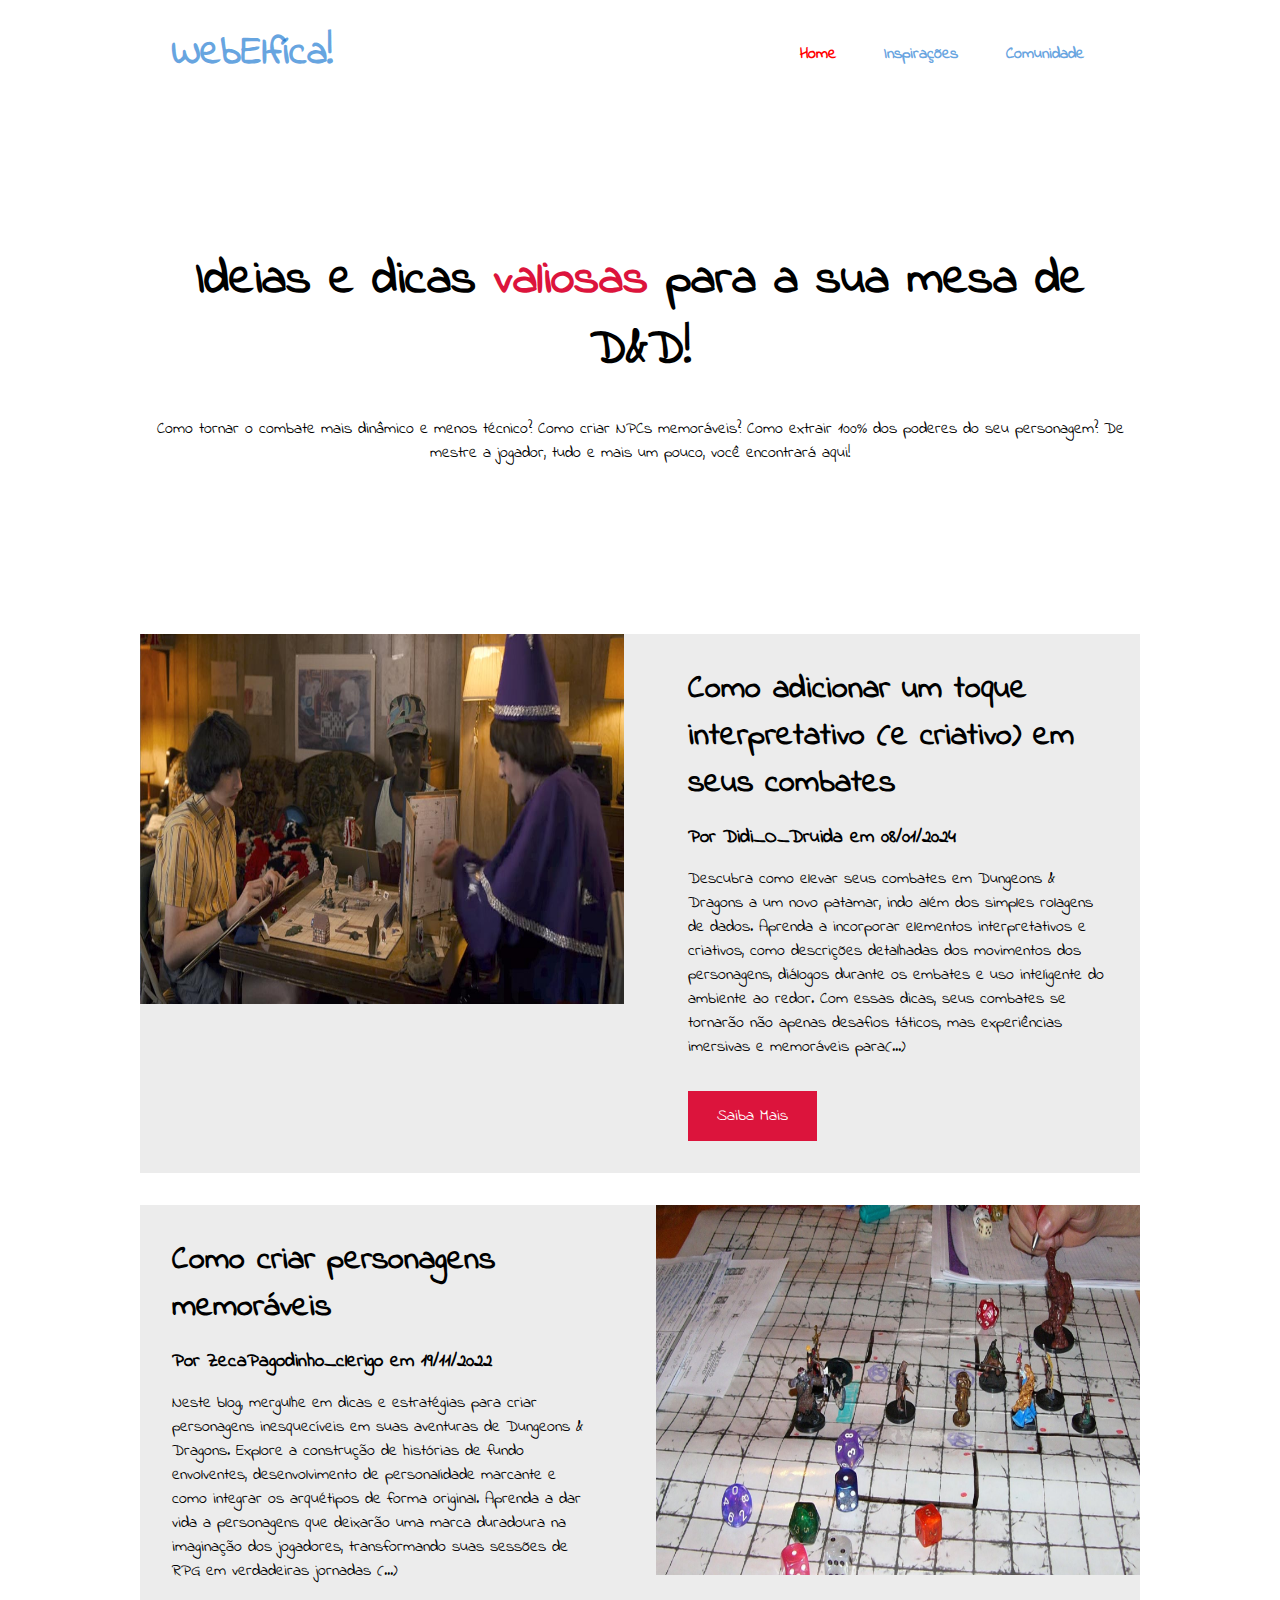
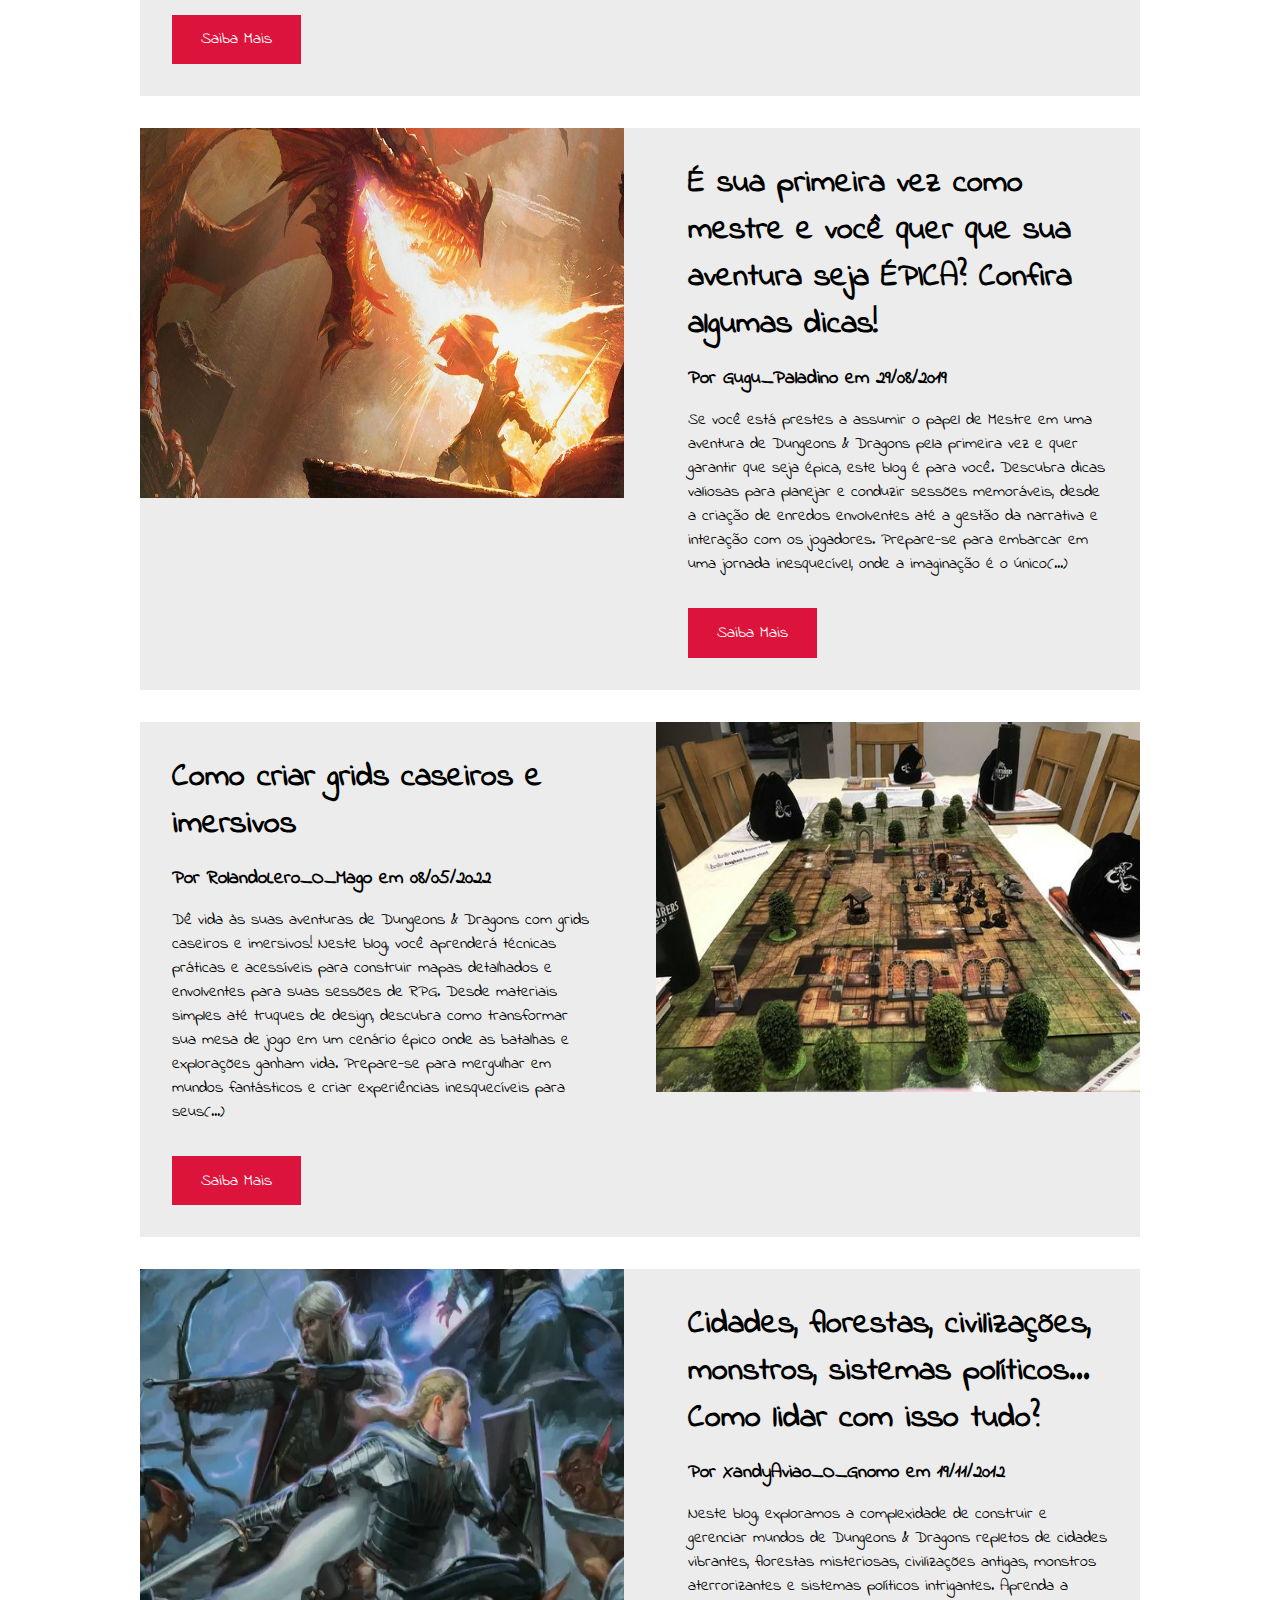
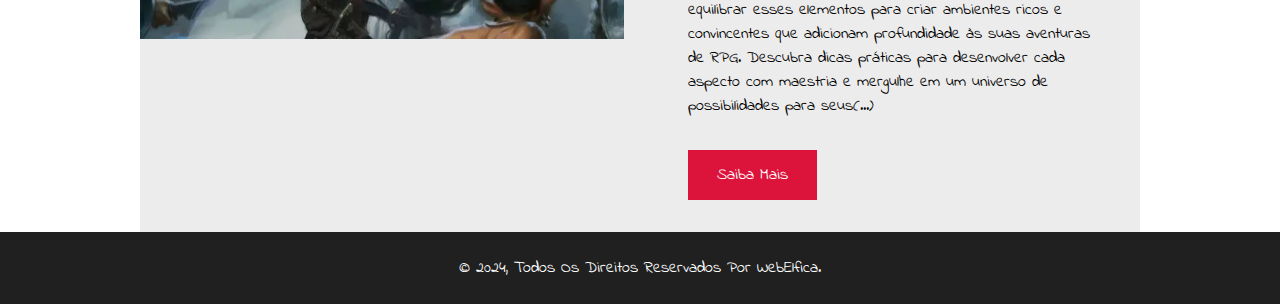
==== commit c0b83d48: "Update responsive" ====
--- a/index.html
+++ b/index.html
@@ -7,6 +7,7 @@
   <meta name="viewport" content="width=device-width, initial-scale=1.0">
   <meta name="theme-color" content="#ffffff">
   <link rel="stylesheet" href="style.css">
+  <link rel="manifest" href="manifest.json">
   <title>WebElfica</title>
 </head>
 
@@ -16,13 +17,20 @@
     <header class="header">
       <div class="logo">WebElfíca!</div>
 
-      <nav>
+      <nav class="desktop">
         <ul>
-          <li><a href="#" class="active">Home</a></li>
+          <li><a href="index.html" class="active">Home</a></li>
           <li><a href="insp.html">Inspirações</a></li>
           <li><a href="comunidade.html">Comunidade</a></li>
         </ul>
       </nav>
+
+      <nav class="mobile">
+        <div class="line"></div>
+        <div class="line"></div>
+        <div class="line"></div>
+      </nav>
+
     </header>
     <section class="hero">
       <h1>Ideias e dicas<span> valiosas</span> para a sua mesa de D&D!</h1>
--- a/style.css
+++ b/style.css
@@ -25,17 +25,38 @@
   max-width: 1000px;
   margin: 0 auto;
 }
-.header{
+
+.header {
   display: flex;
   align-items: center;
   justify-content: space-between;
-  padding: 1.5rem 0;
-}
-.logo{
+  margin: 1.5rem 2rem;
+}
+
+nav.mobile {
+  position: absolute;
+  display: none;  
+  max-width: 37px;
+  display: flex;
+  flex-direction: column;
+  gap: 5px;
+  cursor: pointer;
+}
+
+.line {
+  display: none;
+  width: 37px;
+  height: 4px;
+  background-color: #0069cc99;
+  border-radius: 2px;
+}
+
+.logo {
   font-size: 2.5rem;
   color: #0069cc99;
   font-weight: 700;
 }
+
 
 nav ul{
   display: flex;
@@ -187,3 +208,28 @@
 
 }
 
+@media screen and (max-width: 992px) {
+  nav.desktop{
+    display: none;
+    position: absolute;
+  }
+  
+  nav.mobile {
+    position: static;
+    display: flex;  
+  }
+  
+  .line {
+    display: block;
+  }
+}
+
+@media screen and (max-width: 576px) {
+  .logo{
+    font-size: 30px;
+  }
+
+  .hero > h1 {
+    font-size: 30px;
+  }
+}